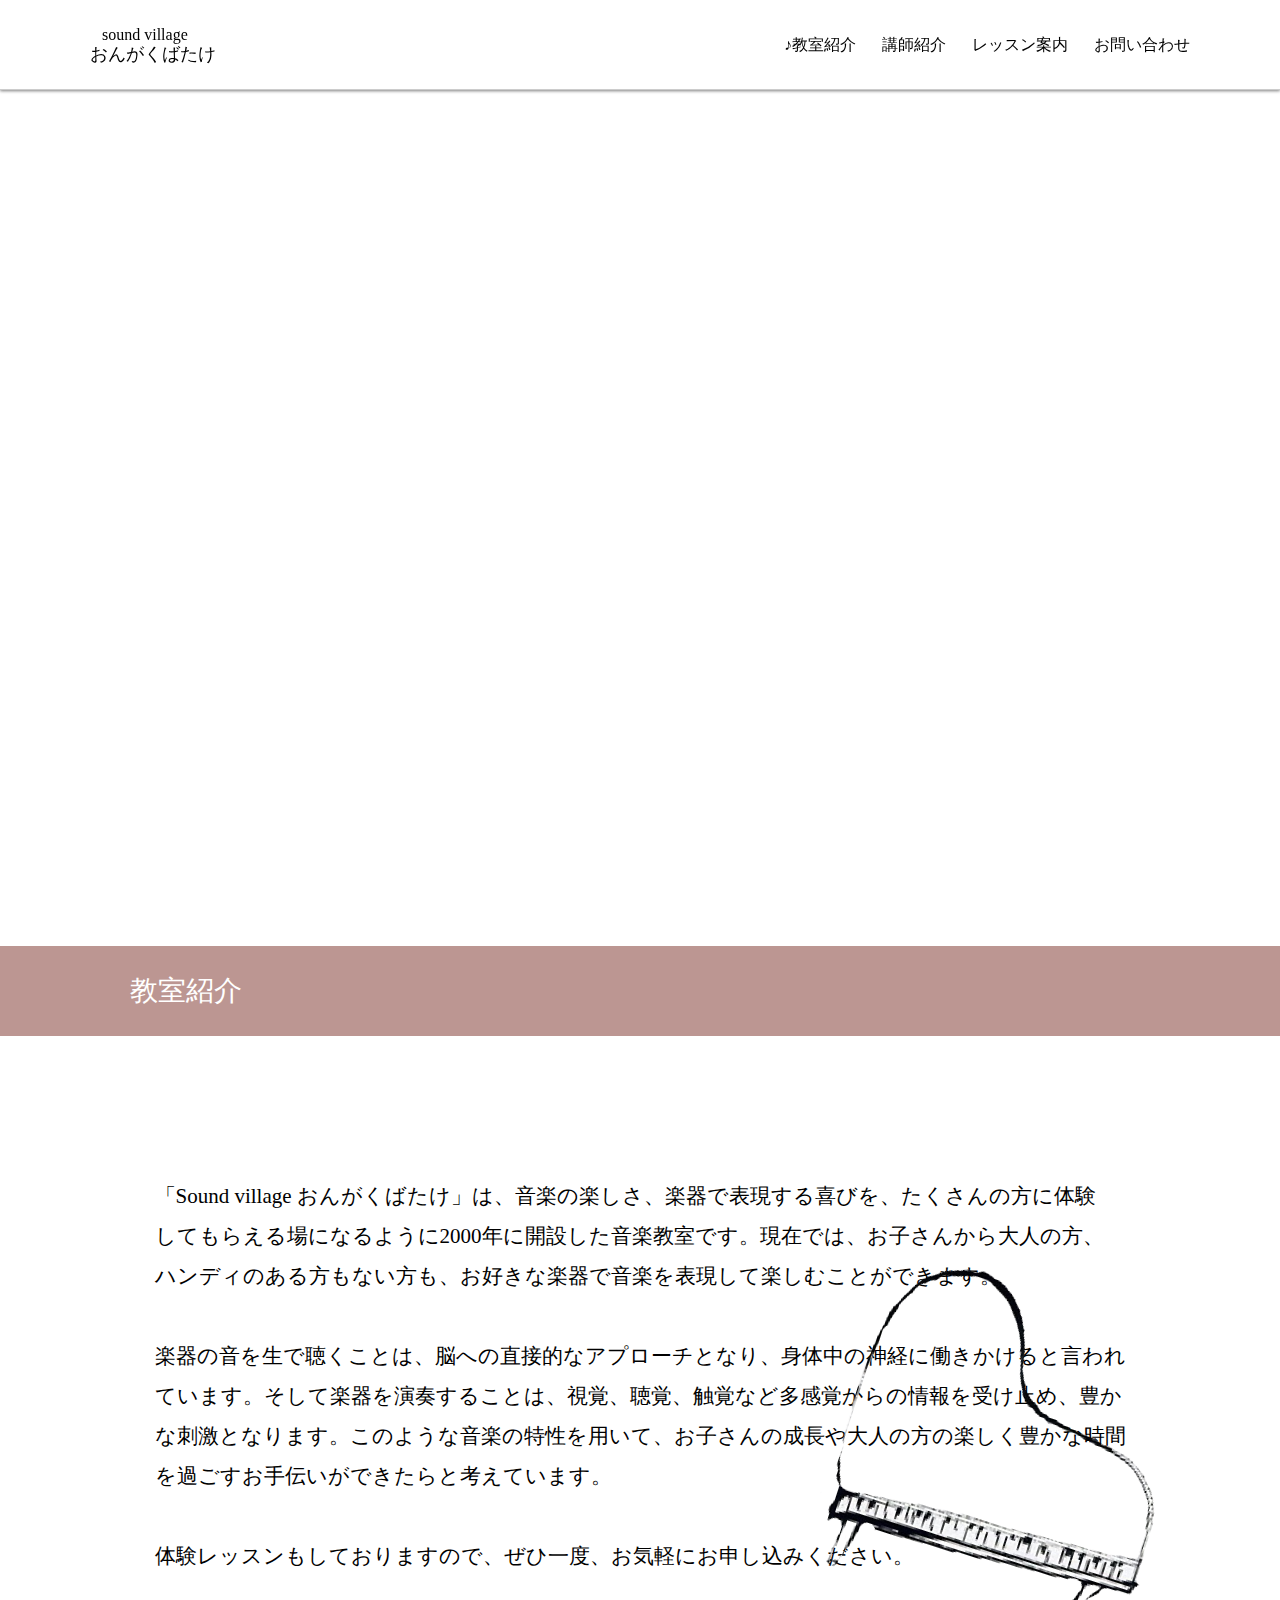
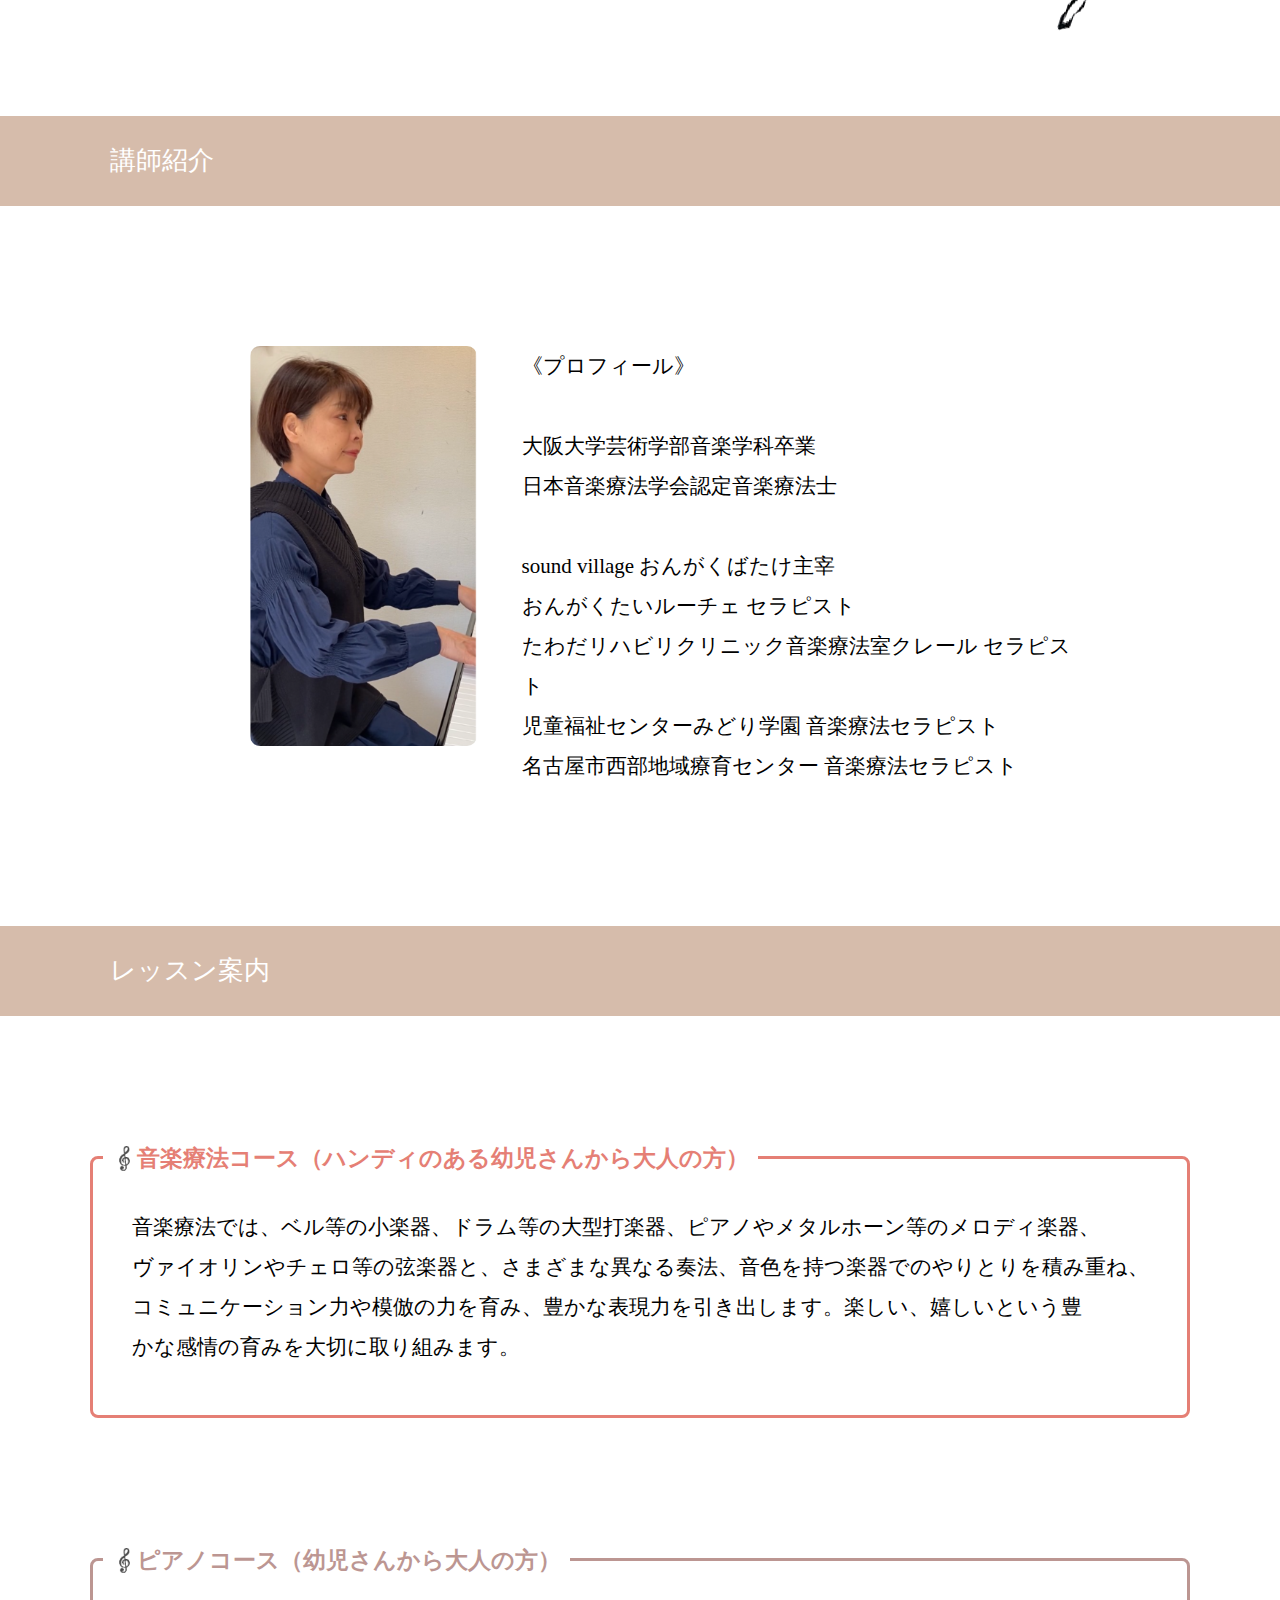
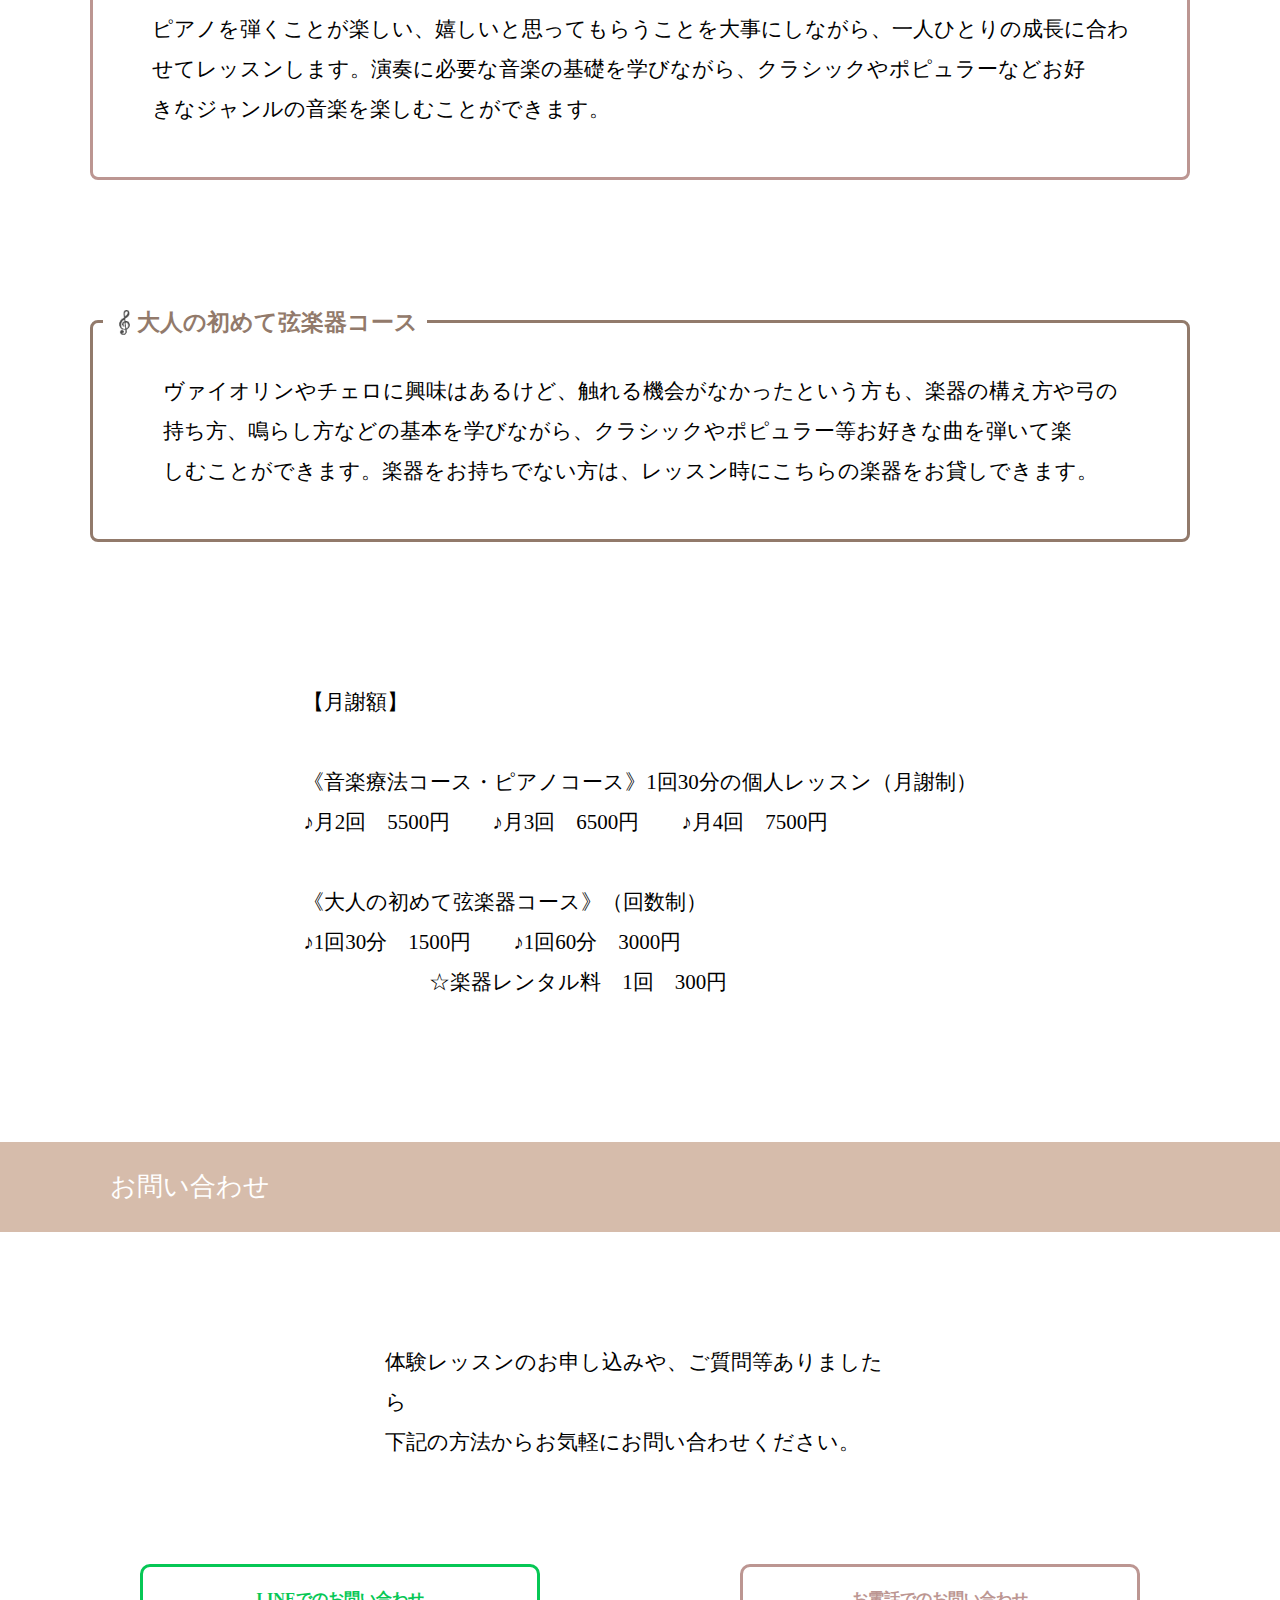
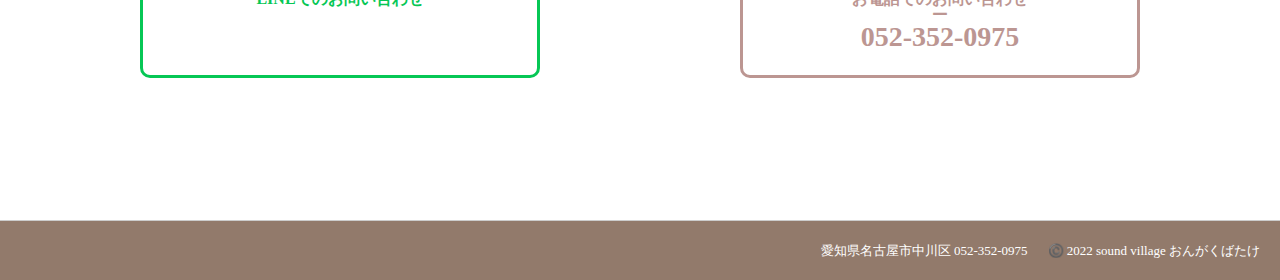
==== index.html @ ca44a26e "教室紹介欄への画像の貼り付けとメニューの色変更" ====
<!DOCTYPE html>
<html lang="ja">

  <head>
    <meta charset="UTF-8">
    <meta http-equiv="X-UA-Compatible" content="IE=edge">
    <meta name="viewport" content="width=device-width, initial-scale=1.0">
    <title>おんがくばたけ</title>
    <link rel="stylesheet" href="css/reset.css">
    <link rel="stylesheet" href="css/style.css">
  </head>

  <body>
    <div class="header">
      <div class="logo">
        <p class="logo1">sound village</p>
        <p>おんがくばたけ</p>
      </div>
      <ul class="header-menu">
        <li><a href="#" class="brown">♪教室紹介</a></li>
        <li><a href="#instructor-intro-id" class="beige">講師紹介</a></li>
        <li><a href="#lesson-guide-id" class="beige">レッスン案内</a></li>
        <li><a href="#inquiry-id" class="beige">お問い合わせ</a></li>
      </ul>
    </div>

    <div class="contents">
      <div class="class-images">
        <div class="container">
          <img src="img/class.JPG", class="image">
          <img src="img/violin.JPG", class="image">
          <img src="img/cello.JPG", class="image">
          <img src="img/drum.JPG", class="image">
        </div>
      </div>

      <div class="class-intro">教室紹介</div>

      <div class="text-area text-area1" >
        <img src="img/piano.PNG" class="piano">
        <p class="text">
          「Sound village おんがくばたけ」は、音楽の楽しさ、楽器で表現する喜びを、たくさんの方に体験<br>
          してもらえる場になるように2000年に開設した音楽教室です。現在では、お子さんから大人の方、<br>
          ハンディのある方もない方も、お好きな楽器で音楽を表現して楽しむことができます。<br><br>
          楽器の音を生で聴くことは、脳への直接的なアプローチとなり、身体中の神経に働きかけると言われ<br>
          ています。そして楽器を演奏することは、視覚、聴覚、触覚など多感覚からの情報を受け止め、豊か<br>
          な刺激となります。このような音楽の特性を用いて、お子さんの成長や大人の方の楽しく豊かな時間<br>
          を過ごすお手伝いができたらと考えています。<br><br>
          体験レッスンもしておりますので、ぜひ一度、お気軽にお申し込みください。
        </p>
      </div>

      <div id="instructor-intro-id"></div>
      <div class="instructor-intro">講師紹介</div>

      <div class="instructor-area">
        <div class="instructor-left">
          <img src="img/instructor.png", class="instructor-img">
        </div>
        <div class="instructor-right">
          <p class="text">
            《プロフィール》<br><br>
            大阪大学芸術学部音楽学科卒業<br>
            日本音楽療法学会認定音楽療法士<br><br>
            sound village おんがくばたけ主宰<br>
            おんがくたいルーチェ セラピスト<br>
            たわだリハビリクリニック音楽療法室クレール セラピスト<br>
            児童福祉センターみどり学園 音楽療法セラピスト<br>
            名古屋市西部地域療育センター 音楽療法セラピスト
          </p>
        </div>
      </div>

      <div id="lesson-guide-id"></div>
      <div class="lesson-guide">レッスン案内</div>

      <div class="text-area course">
        <div class="box1">
          <span class="box-title1"><img src="img/music.png", class="music-icon">音楽療法コース（ハンディのある幼児さんから大人の方）</span>
          <p class="text">音楽療法では、ベル等の小楽器、ドラム等の大型打楽器、ピアノやメタルホーン等のメロディ楽器、<br>
            ヴァイオリンやチェロ等の弦楽器と、さまざまな異なる奏法、音色を持つ楽器でのやりとりを積み重ね、<br>
            コミュニケーション力や模倣の力を育み、豊かな表現力を引き出します。楽しい、嬉しいという豊<br>
            かな感情の育みを大切に取り組みます。</p>
        </div>
        <div class="box2">
          <span class="box-title2"><img src="img/music.png", class="music-icon">ピアノコース（幼児さんから大人の方）</span>
          <p class="text">ピアノを弾くことが楽しい、嬉しいと思ってもらうことを大事にしながら、一人ひとりの成長に合わ<br>
            せてレッスンします。演奏に必要な音楽の基礎を学びながら、クラシックやポピュラーなどお好<br>
            きなジャンルの音楽を楽しむことができます。</p>
        </div>
        <div class="box3">
          <span class="box-title3"><img src="img/music.png", class="music-icon">大人の初めて弦楽器コース</span>
          <p class="text">ヴァイオリンやチェロに興味はあるけど、触れる機会がなかったという方も、楽器の構え方や弓の<br>
            持ち方、鳴らし方などの基本を学びながら、クラシックやポピュラー等お好きな曲を弾いて楽<br>
            しむことができます。楽器をお持ちでない方は、レッスン時にこちらの楽器をお貸しできます。</p>
        </div>

        <p class="text">
          【月謝額】<br><br>
          《音楽療法コース・ピアノコース》1回30分の個人レッスン（月謝制）<br>
          ♪月2回　5500円　　♪月3回　6500円　　♪月4回　7500円<br><br>
          《大人の初めて弦楽器コース》（回数制）<br>
          ♪1回30分　1500円　　♪1回60分　3000円<br>
          　　　　　　☆楽器レンタル料　1回　300円
        </p>
      </div>

      <div id="inquiry-id"></div>
      <div class="inquiry">お問い合わせ</div>

      <div class="inquiry-area">
        <div class="inquiry-text">
          <p class="text inquiry-guide">
            体験レッスンのお申し込みや、ご質問等ありましたら<br>
            下記の方法からお気軽にお問い合わせください。
          </p>
        </div>
        <div class="method">
          <div class="line">
            <p class="">LINEでのお問い合わせ</p>
          </div>
          <div class="phone">
            <p>お電話でのお問い合わせ</p>
            <p>ー</p>
            <p class="number">052-352-0975</p>
          </div>
        </div>
      </div>

    </div>

    <div class="footer top-footer">
      <p class="footer-address">愛知県名古屋市中川区 052-352-0975</p>
      <p>©️ 2022 sound village おんがくばたけ</p>
    </div>
  </body>

</html>
---- css/style.css ----
@charset "utf-8";

* {
  box-sizing: border-box;
  font-family: serif;
}
* a {
  text-decoration: none;
}
* li {
  list-style: none;
}

/*ヘッダーのCSS*/
.logo {
  font-size: 18px;
}
.logo1 {
  font-size: 16px;
  padding-left: 12px;
  padding-bottom: 2px;
}
.text-area1 {
  position:relative;
}
.piano {
  position:absolute;
  right: 98px;
  bottom: 0px;
  transform: rotate( 18deg );
}
.header {
  display: flex;
  align-items: center;
  justify-content: space-between;
  height: 90px;
  width: 100vw;
  border-bottom: 1px solid #CCCCCC;
  background-color: white;
  position: fixed;
  top: 0;
  left: 0;
  z-index: 1;
  padding: 0 90px;
  box-shadow: 0 1px 3px 0 rgba(0, 0, 0, .5);
}
.brown {
  color: #90655f;
  color: black;
}
.beige {
  color:rgb(169, 142, 125);
  color: black;
}
.header-menu {
  display: flex;
  align-items: center;
}
/*.header-menu a{
  color: black;
}*/
.header-menu li{
  margin-left: 26px;
}

/*フッターのCSS*/
.footer {
  height: 60px;
  width: 100vw;
  border-top: 1px solid #CCCCCC;
  display: flex;
  justify-content: end;
  align-items: center;
  font-size: 13px;
  padding-right: 20px;
  background-color: #927a6b;
  color: white;
}
.footer-address {
  margin-right: 20px;
  font-size: 13px;
}

/*トップページのコンテンツのCSS*/
.container {
	position: relative;
	max-width: 100%;
	height: 400px;
}

.image {
	position: absolute;
	width: 100%;
	opacity: 0;
	animation: change-img-anim 40s infinite;
  height: calc(100vh - 30px);
  object-fit: cover;
  vertical-align: bottom;
}

.image:nth-of-type(1) {
	animation-delay: 0s;
}
.image:nth-of-type(2) {
	animation-delay: 10s;
}
.image:nth-of-type(3) {
	animation-delay: 20s;
}
.image:nth-of-type(4) {
	animation-delay: 30s;
}

@keyframes change-img-anim {
  0%{ opacity: 0;}
  20%{ opacity: 1;}
  30%{ opacity: 1;}
  35%{ opacity: 0;}
  100%{ opacity: 0;}
}
.contents {
  width: 100vw;
}

.class-images {
  padding-top: 30px;
}

.class-intro {
  margin-top: 516px;
  height: 90px;
  width: 100%;
  padding: 31px 130px;
  font-size: 28px;
  background-color: #BC9692;
  color: white;
}
.text-area {
  padding: 140px 0 50px;
  text-align: center;
  display: block;
}
.box1 {
  position: relative;
  margin: 2em 0;
  padding: 3em 1em;
  border: solid 3px #E57F75;
  border-radius: 8px;
  width: 1100px;
  margin: 0 auto 140px;
}
.box1 .box-title1 {
  position: absolute;
  display: inline-block;
  top: -13px;
  left: 10px;
  padding: 0 9px;
  line-height: 1;
  background: #FFF;
  color: #E57F75;
  font-weight: bold;
}
.box-title1 {
  font-size: 23px;
}
.box1 p {
  margin: 0; 
  padding: 0;
}
.box2 {
  position: relative;
  margin: 2em 0;
  padding: 3em 1em;
  border: solid 3px #BC9692;
  border-radius: 8px;
  width: 1100px;
  margin: 0 auto 140px;
}
.box2 .box-title2 {
  position: absolute;
  display: inline-block;
  top: -13px;
  left: 10px;
  padding: 0 9px;
  line-height: 1;
  background: #FFF;
  color: #BC9692;
  font-weight: bold;
}
.box-title2 {
  font-size: 23px;
}
.box2 p {
  margin: 0; 
  padding: 0;
}
.box3 {
  position: relative;
  margin: 2em 0;
  padding: 3em 1em;
  border: solid 3px #927a6b;
  border-radius: 8px;
  width: 1100px;
  margin: 0 auto 140px;
}
.box3 .box-title3 {
  position: absolute;
  display: inline-block;
  top: -13px;
  left: 10px;
  padding: 0 9px;
  line-height: 1;
  background: #FFF;
  color: #927a6b;
  font-weight: bold;
}
.box-title3 {
  font-size: 23px;
}
.box3 p {
  margin: 0; 
  padding: 0;
}
.text {
  font-size: 21px;
  text-align: left;
  display: inline-block;
  line-height: 40px;
}
#lesson-guide-id {
  height: 90px;
}
.lesson-guide {
  height: 90px;
  width: 100%;
  padding: 32px 110px;
  font-size: 26px;
  background-color: #d6bcab;
  color: white;
}
.course1 {
  border-bottom: double 4px #E57F75;
  padding-bottom: 8px;
  font-size: 23px;
}
.course2 {
  border-bottom: double 4px #BC9692;
  padding-bottom: 8px;
  font-size: 23px;
}
.course3 {
  border-bottom: double 4px #B8B1AB;
  padding-bottom: 8px;
  font-size: 23px;
}
#instructor-intro-id {
  height: 90px;
}
.instructor-intro {
  height: 90px;
  width: 100%;
  padding: 32px 110px 0;
  font-size: 26px;
  background-color: #d6bcab;
  color: white;
}
.course {
  padding-bottom: 50px;
}
.music-icon {
  height: 30px;
  vertical-align: middle;
  padding-bottom: 5px;
}
.instructor-area {
  display: flex;
  padding: 140px 0 50px;
  width:880px;
  margin: 0 auto;
}
.instructor-img {
  height: 400px;
  margin-right: 45px;
  margin-left: 50px;
  border-radius: 10px;
}
#inquiry-id {
  height: 90px;
}
.inquiry {
  height: 90px;
  width: 100%;
  padding: 32px 110px;
  font-size: 26px;
  background-color: #d6bcab;
  color: white;
}
.inquiry-text {
  width: 510px;
  margin: 0 auto;
}
.inquiry-area {
  padding: 110px;
}
.inquiry-guide {
  margin-bottom: 70px;
}
.method {
  display: flex;
  width: 1000px;
  margin: 0 auto;
}
.line {
  padding: 1.5em 1em;
  margin: 2em 0;
  font-weight: bold;
  color: #06c755;/*文字色*/
  background: #FFF;
  border: solid 3px #06c755;/*線*/
  border-radius: 10px;/*角の丸み*/
  width: 400px;
  margin-right: 200px;
}
.line p {
  margin: 0; 
  padding: 0;
  text-align: center;
}
.phone {
  padding: 1.5em 1em;
  margin: 2em 0;
  font-weight: bold;
  color: #BC9692;/*文字色*/
  background: #FFF;
  border: solid 3px #BC9692;/*線*/
  border-radius: 10px;/*角の丸み*/
  width: 400px;
}
.phone p {
  margin: 0; 
  padding: 0;
  text-align: center;
}
.number {
  font-size: 28px;
}
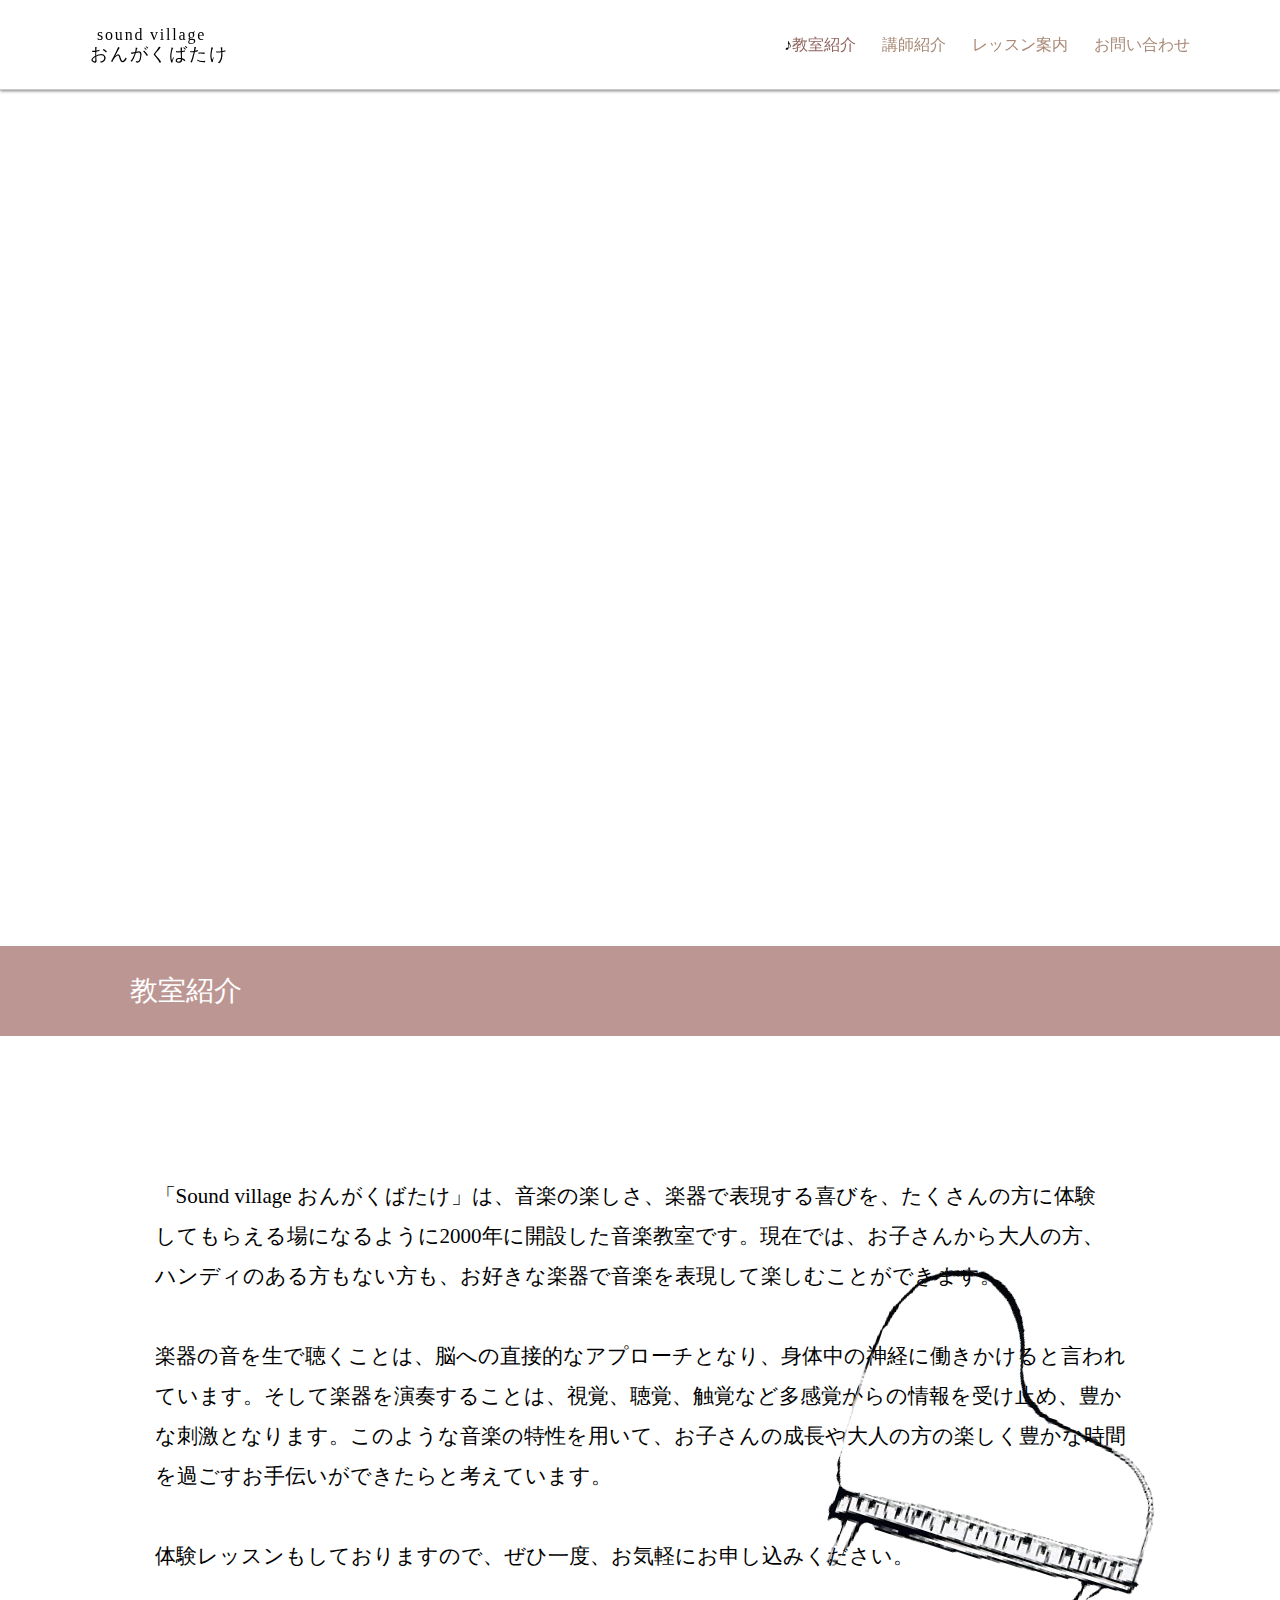
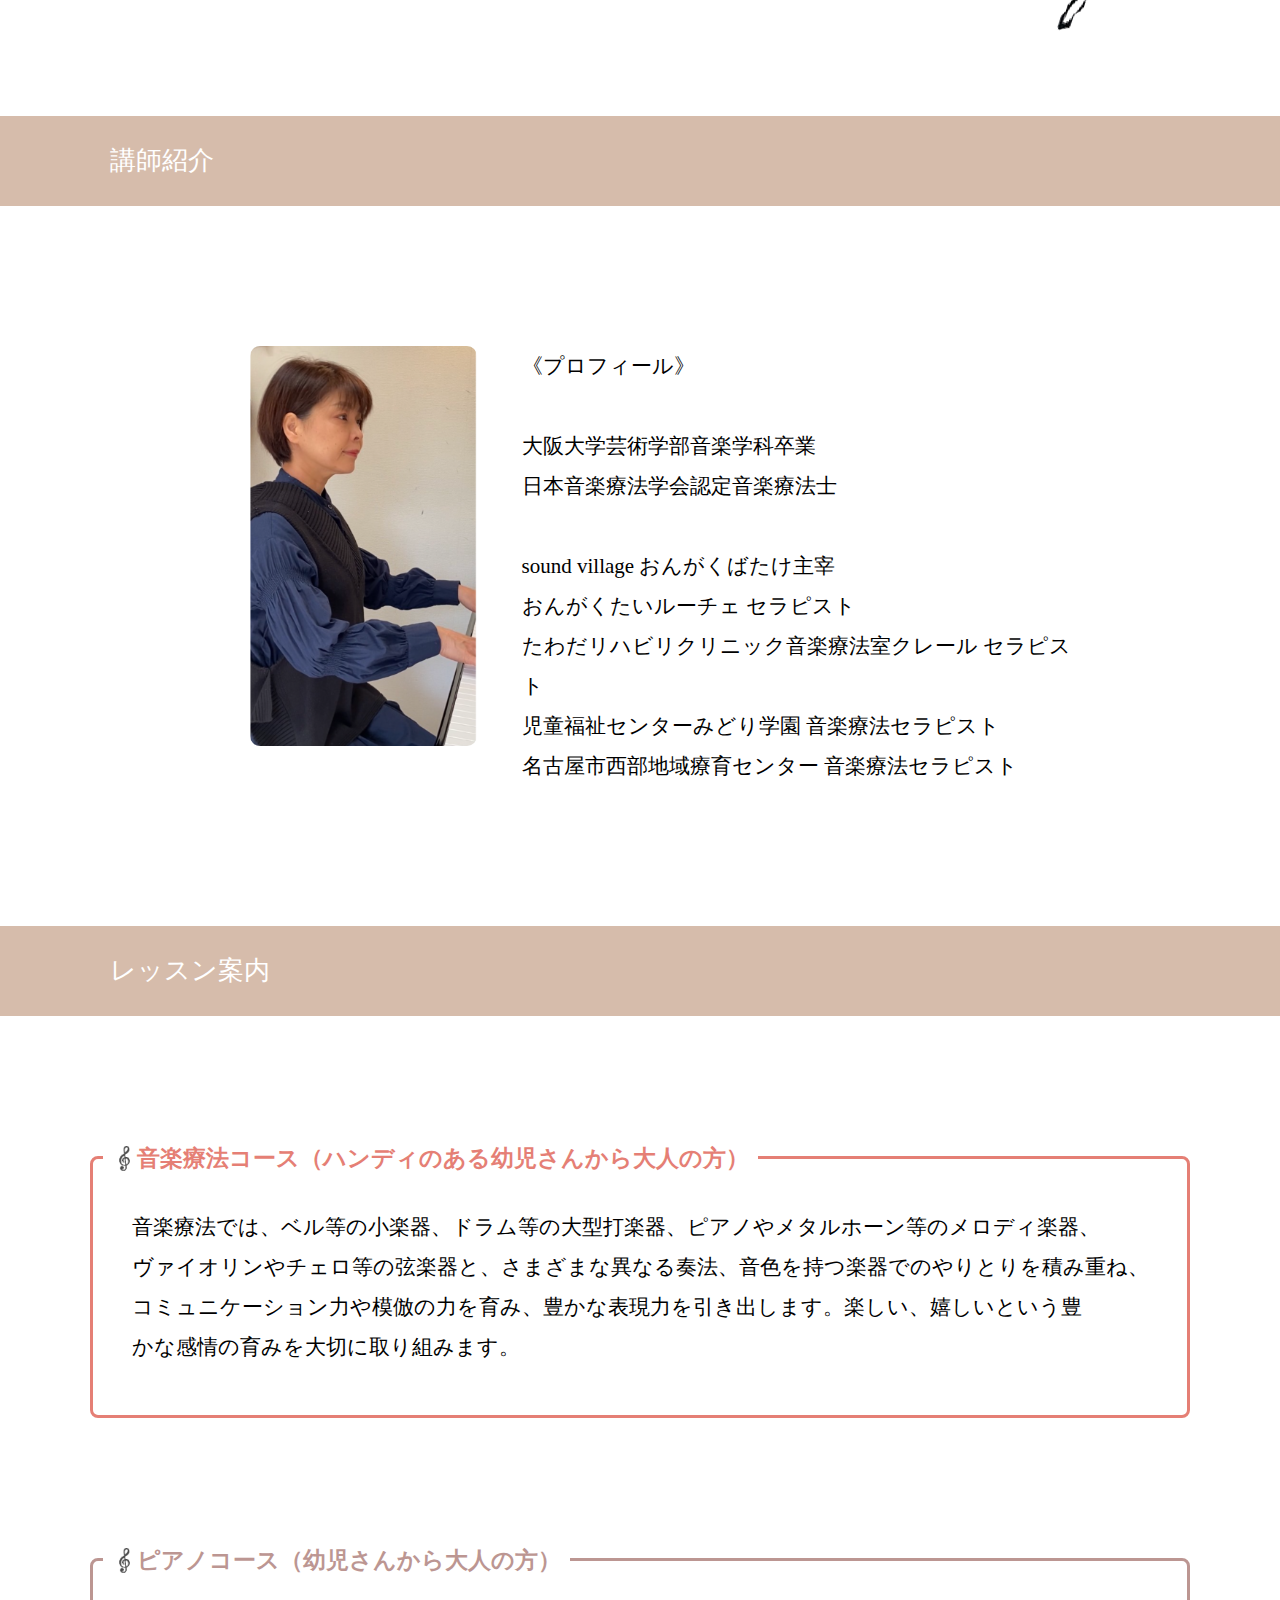
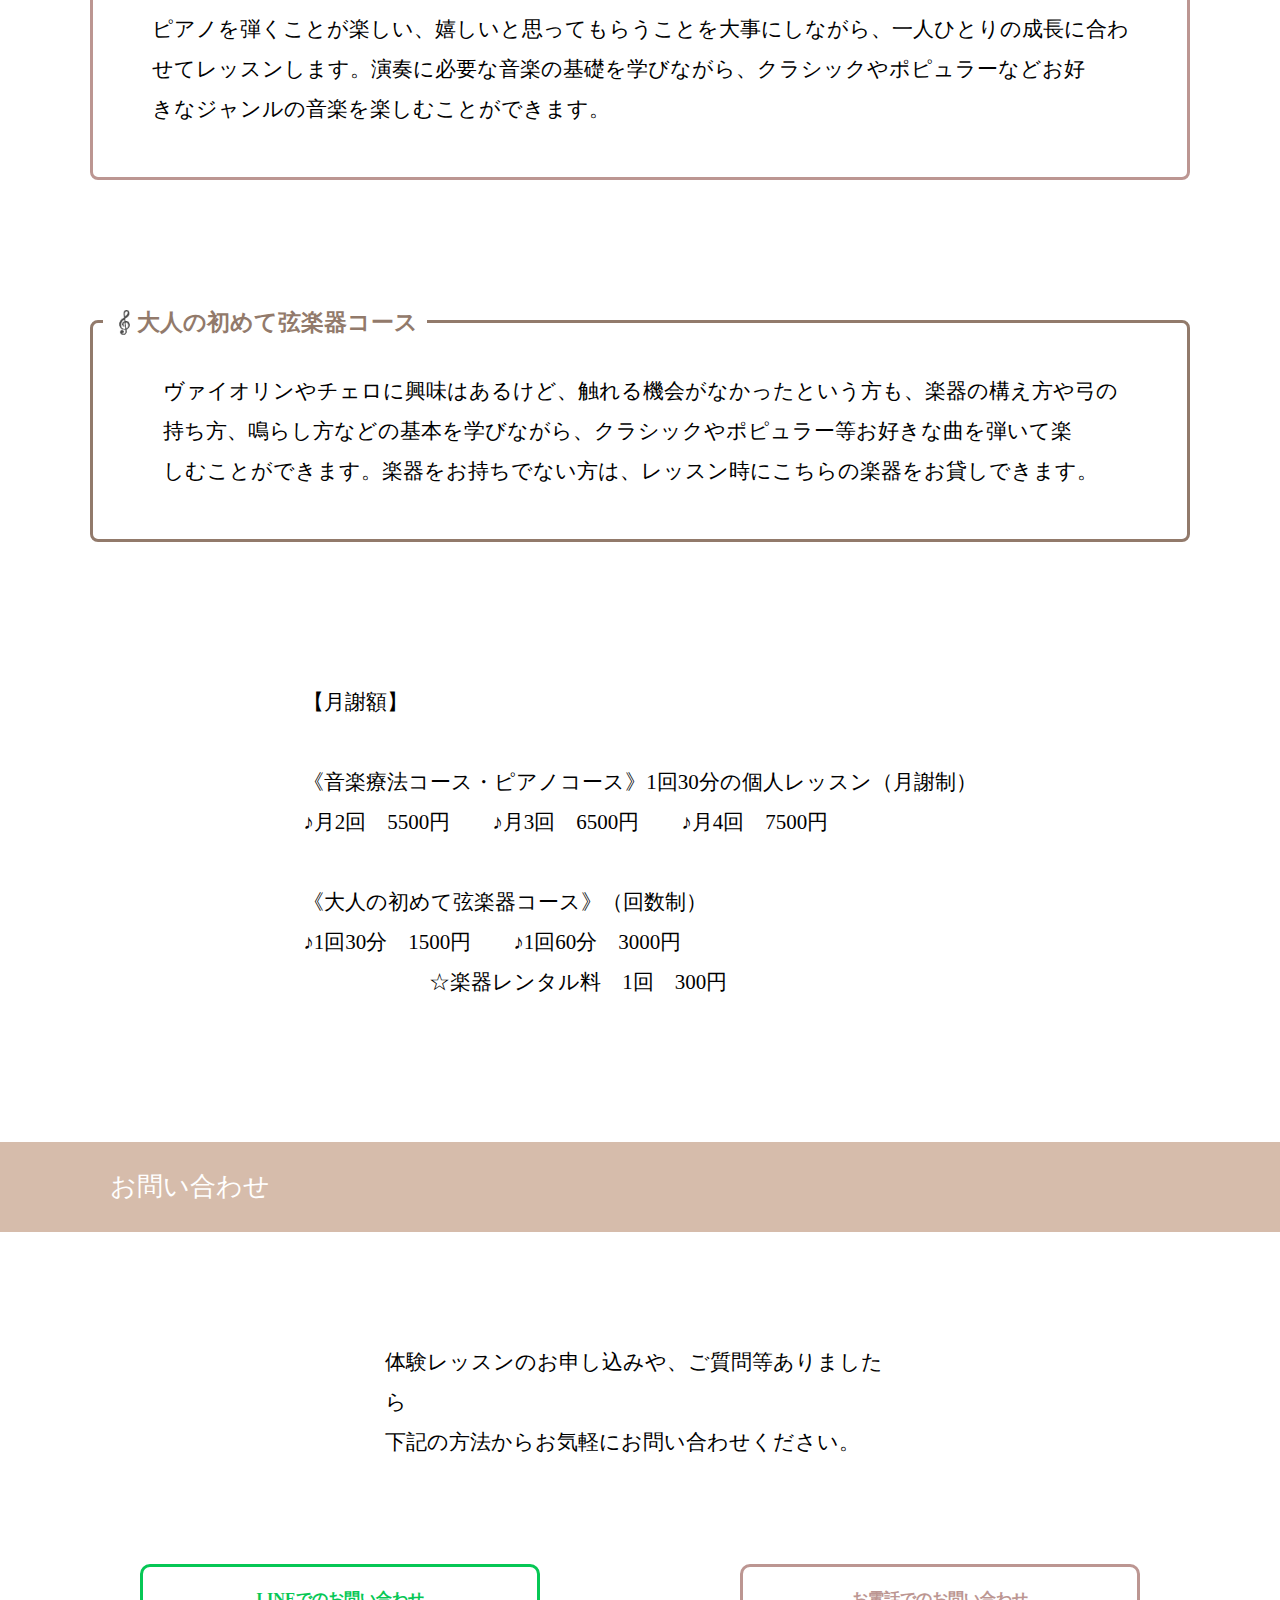
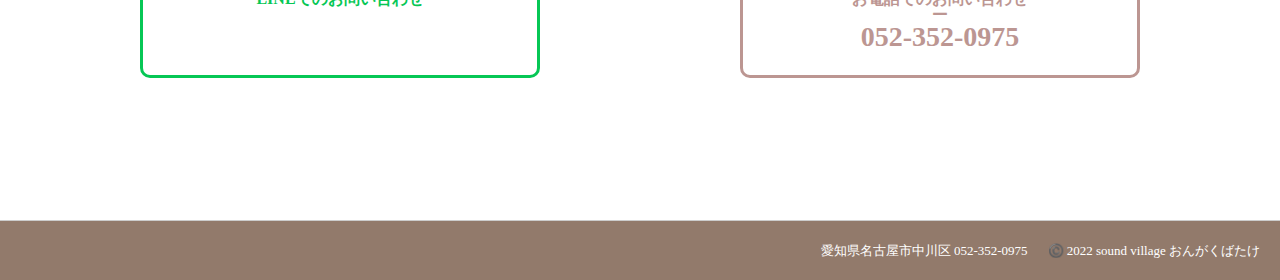
==== commit 908cf24a: "ホバーで浮かび上がるアイコンの追加" ====
--- a/index.html
+++ b/index.html
@@ -13,11 +13,13 @@
   <body>
     <div class="header">
       <div class="logo">
-        <p class="logo1">sound village</p>
-        <p>おんがくばたけ</p>
+        <a class="heart-button">
+          <p class="logo1">sound village</p>
+          <p>おんがくばたけ</p>
+        </a>
       </div>
       <ul class="header-menu">
-        <li><a href="#" class="brown">♪教室紹介</a></li>
+        <li>♪<a href="#" class="brown">教室紹介</a></li>
         <li><a href="#instructor-intro-id" class="beige">講師紹介</a></li>
         <li><a href="#lesson-guide-id" class="beige">レッスン案内</a></li>
         <li><a href="#inquiry-id" class="beige">お問い合わせ</a></li>
--- a/css/style.css
+++ b/css/style.css
@@ -17,7 +17,7 @@
 }
 .logo1 {
   font-size: 16px;
-  padding-left: 12px;
+  padding-left: 7px;
   padding-bottom: 2px;
 }
 .text-area1 {
@@ -44,13 +44,94 @@
   padding: 0 90px;
   box-shadow: 0 1px 3px 0 rgba(0, 0, 0, .5);
 }
+/* ボタン本体のスタイル */
+.heart-button {
+  /* ボタン要素の大きさや色 */
+  position: relative;
+  display: inline-block;
+
+  /* ボタンの文字の設定 */
+  letter-spacing: 0.1em;
+
+  /* その他必要なスタイル */
+  transition: all 0.3s ease;
+  cursor: pointer;
+  text-decoration: none;
+}
+
+/* ハートの共通スタイル */
+.heart-button::before,
+.heart-button::after {
+  content: "";
+  background-size: contain;
+  background-repeat: no-repeat;
+  width: 20px;
+  height: 20px;
+  position: absolute;
+  opacity: 0;
+}
+
+/* 左上のハートのスタイル */
+.heart-button::before {
+  background-image: url("../img/melody.svg");
+  top: 0;
+  left: -18px;
+}
+
+/* 右下のハートのスタイル */
+.heart-button::after {
+  background-image: url("../img/melody.svg");
+  bottom: -14px;
+  right: -20px;
+}
+
+/* ========= ホバー時のスタイル ======== */
+/* ボタンホバー時の左上のハートのスタイル */
+.heart-button:hover::before {
+  animation: heart 1.5s infinite ease-out;
+}
+
+/* ボタンホバー時の右下のハートのスタイル */
+.heart-button:hover::after {
+  animation: heart 1.5s 0.2s infinite ease-out;
+}
+
+/* ========= アニメーションの設定 ======== */
+@keyframes heart {
+  0% {
+    transform: translateY(0) scale(1);
+    opacity: 0;
+  }
+  25% {
+    opacity: 1;
+  }
+  75% {
+    opacity: 1;
+  }
+  100% {
+    transform: translateY(-20px) scale(1.4);
+    opacity: 0;
+  }
+}
+
+/* ========= SPのスタイル ======== */
+@media screen and (max-width: 768px) {
+  
+  /* 左上のハートのスタイル */
+  .heart-button::before {
+    animation: heart 1.5s infinite ease-out;
+  }
+
+  /* 右下のハートのスタイル */
+  .heart-button::after {
+    animation: heart 1.5s 0.2s infinite ease-out;
+  }
+}
 .brown {
   color: #90655f;
-  color: black;
 }
 .beige {
-  color:rgb(169, 142, 125);
-  color: black;
+  color:rgb(169, 137, 118);
 }
 .header-menu {
   display: flex;
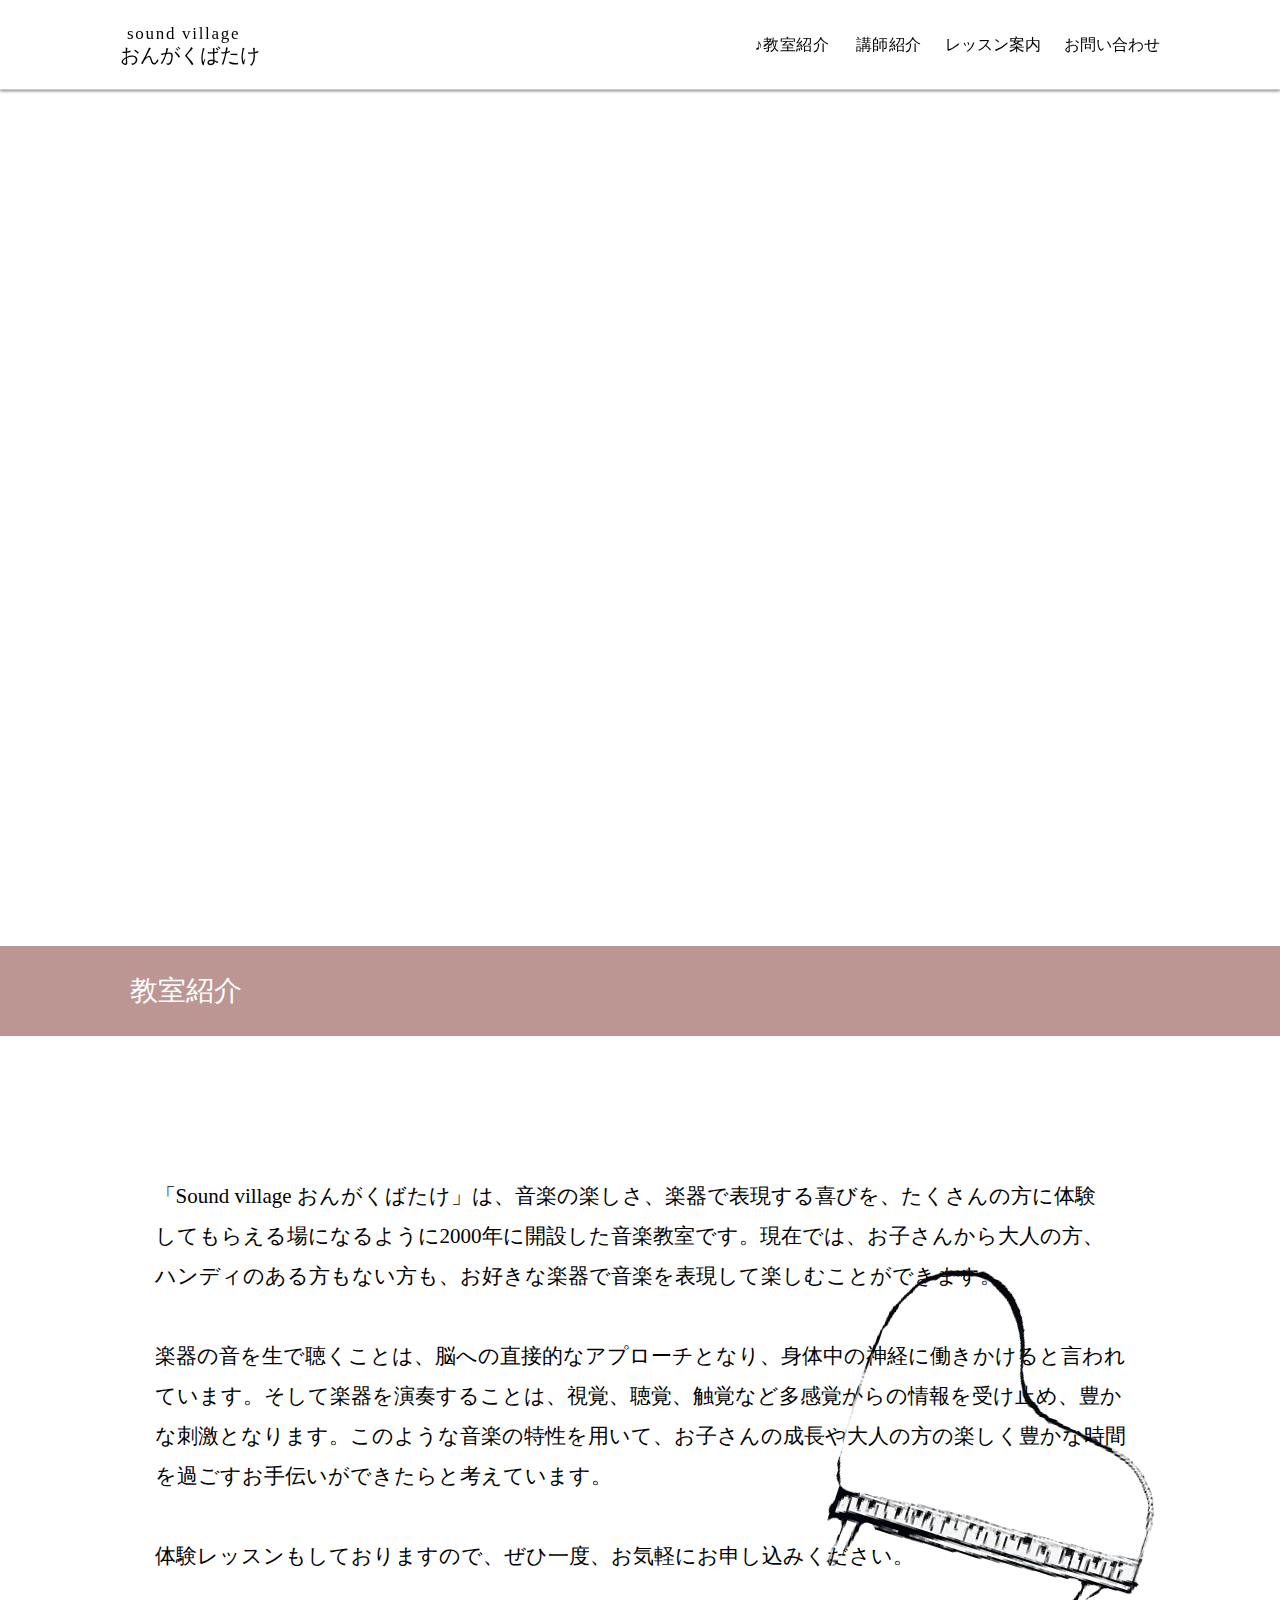
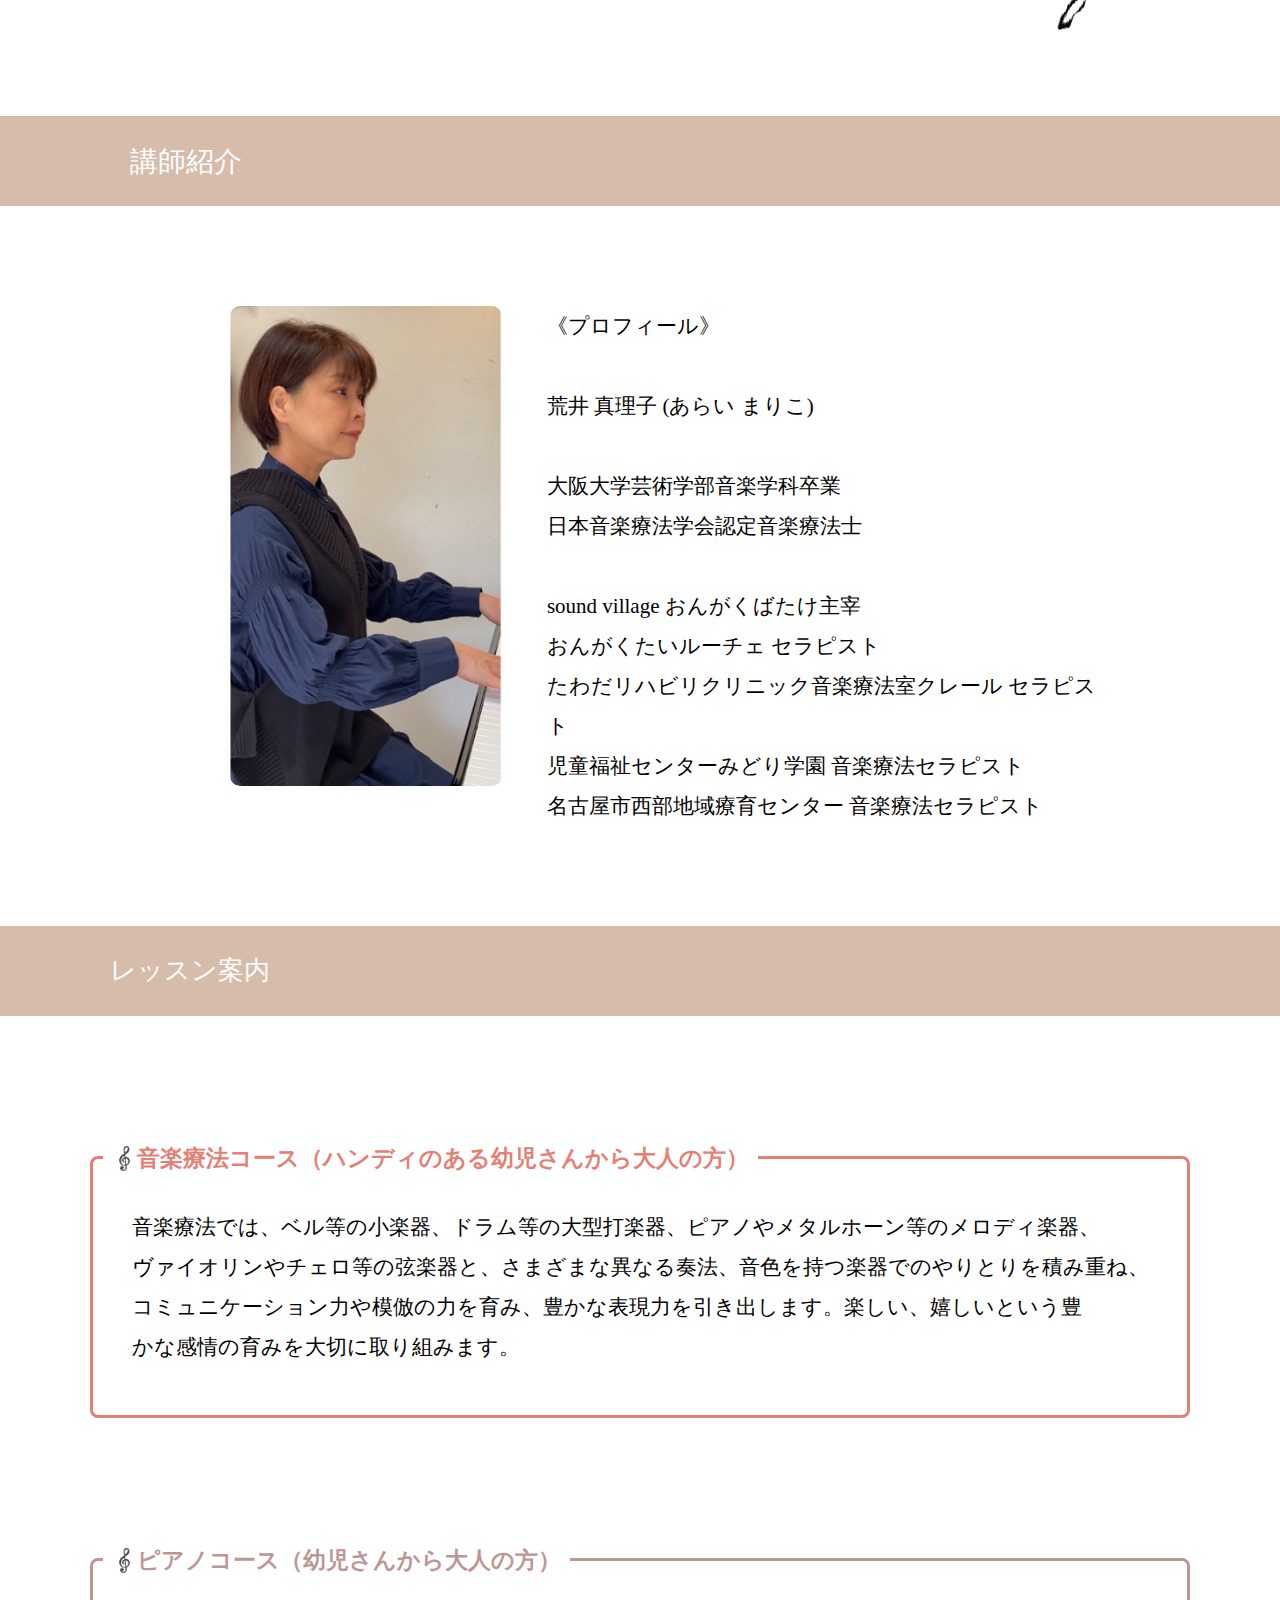
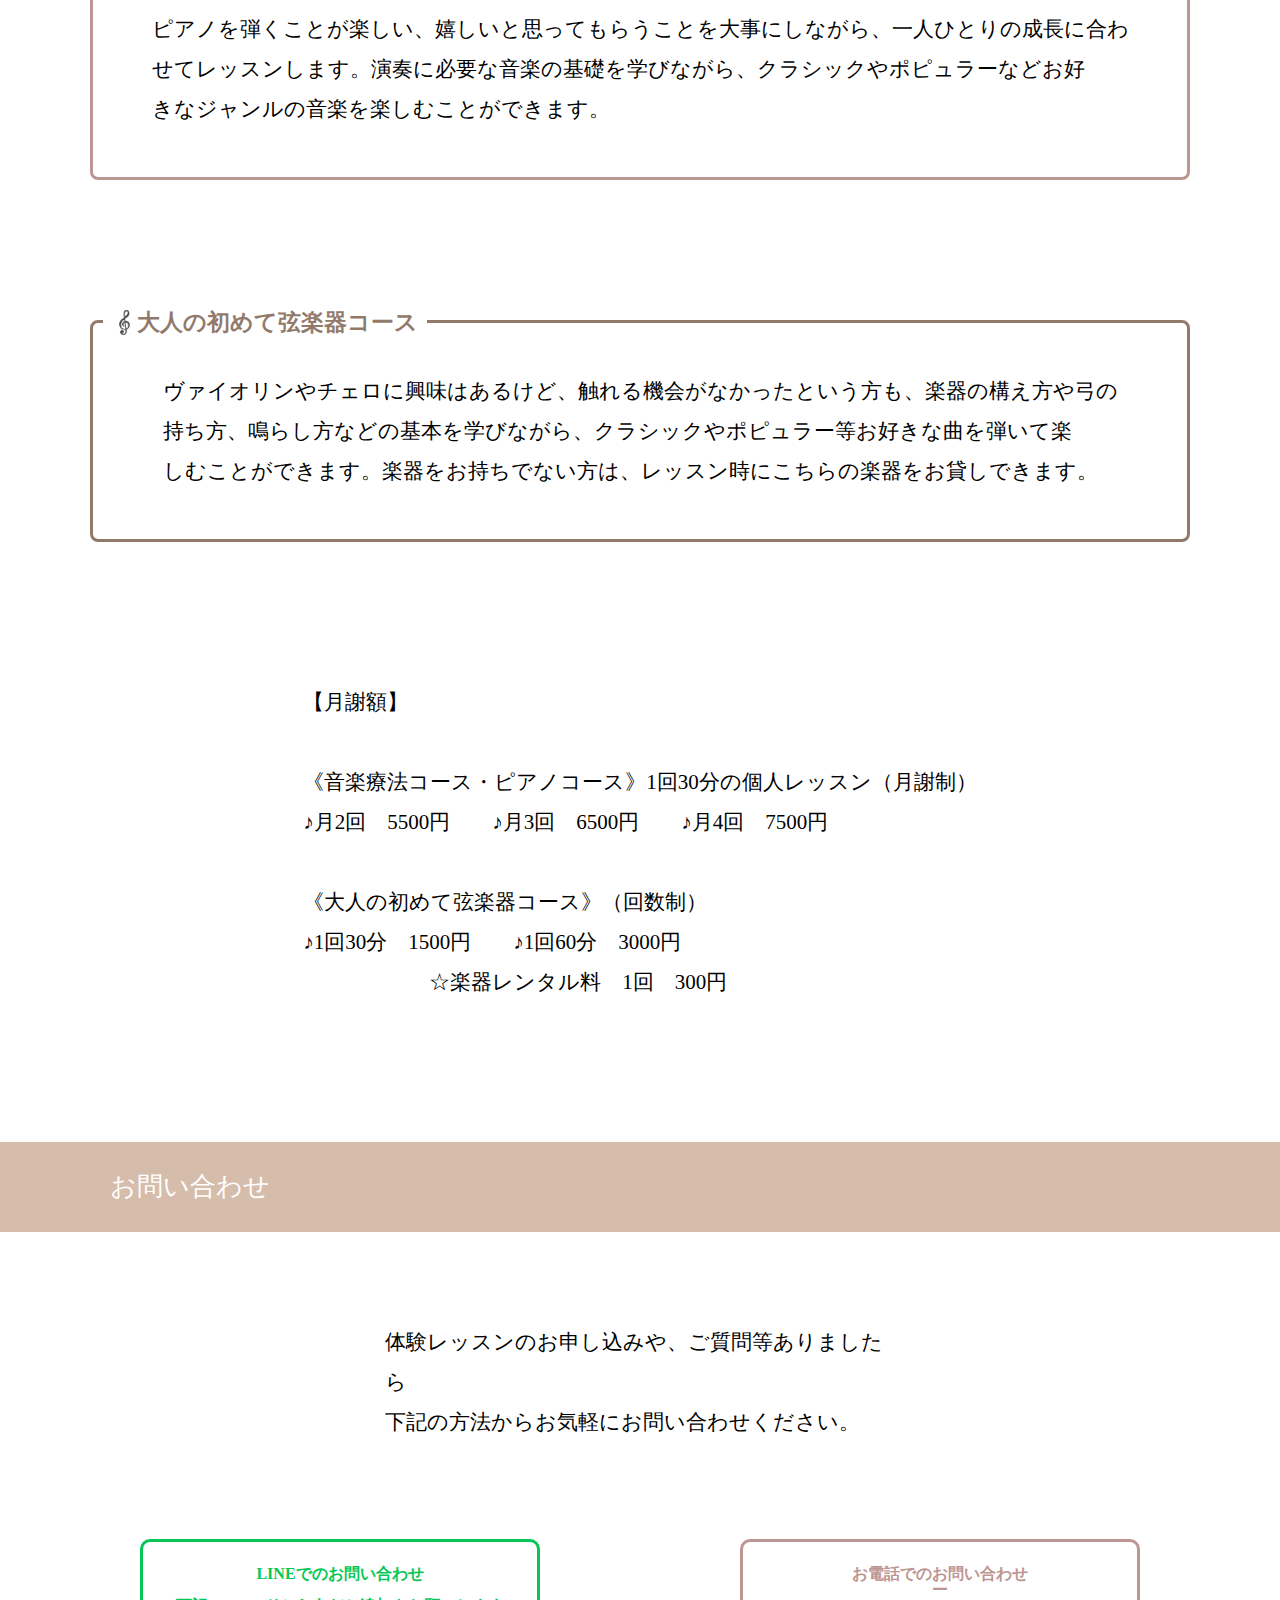
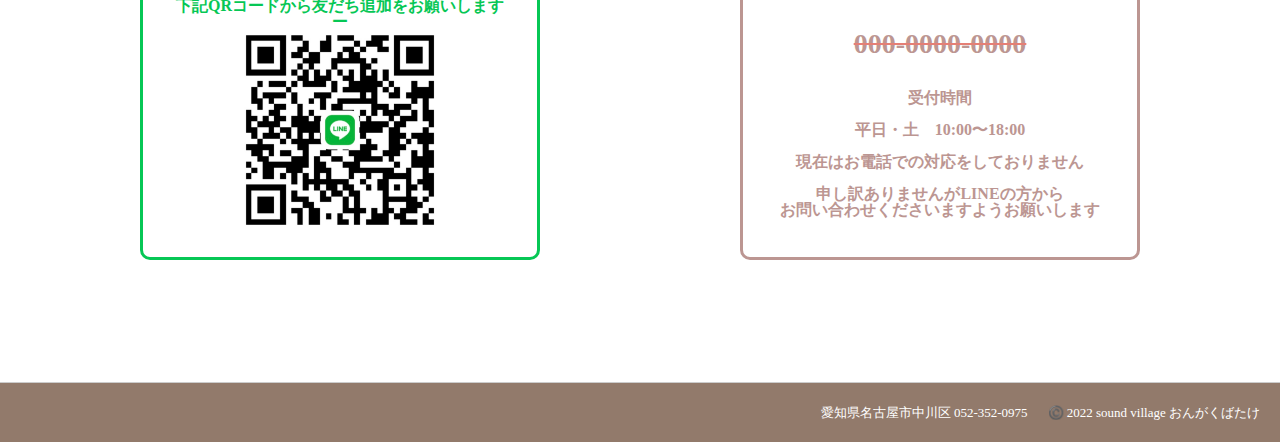
==== commit 798871bf: "フォントサイズ、文字の間隔の修正" ====
--- a/index.html
+++ b/index.html
@@ -19,8 +19,8 @@
         </a>
       </div>
       <ul class="header-menu">
-        <li>♪<a href="#" class="brown">教室紹介</a></li>
-        <li><a href="#instructor-intro-id" class="beige">講師紹介</a></li>
+        <li><a href="#" class="brown"><span class="black">♪</span>教室紹介</a></li>
+        <li><a href="#instructor-intro-id" class="beige1">講師紹介</a></li>
         <li><a href="#lesson-guide-id" class="beige">レッスン案内</a></li>
         <li><a href="#inquiry-id" class="beige">お問い合わせ</a></li>
       </ul>
@@ -62,6 +62,7 @@
         <div class="instructor-right">
           <p class="text">
             《プロフィール》<br><br>
+            荒井 真理子 (あらい まりこ)<br><br>
             大阪大学芸術学部音楽学科卒業<br>
             日本音楽療法学会認定音楽療法士<br><br>
             sound village おんがくばたけ主宰<br>
@@ -119,12 +120,21 @@
         </div>
         <div class="method">
           <div class="line">
-            <p class="">LINEでのお問い合わせ</p>
+            <p>LINEでのお問い合わせ</p>
+            <p>　</p>
+            <p>下記QRコードから友だち追加をお願いします</p>
+            <p>ー</p>
+            <p><img src="img/LINE.jpeg" class="line-qr"></p>
           </div>
           <div class="phone">
             <p>お電話でのお問い合わせ</p>
-            <p>ー</p>
-            <p class="number">052-352-0975</p>
+            <p>ー</p><br><br>
+            <p class="number">000-0000-0000</p><br><br>
+            <p>受付時間</p><br>
+            <p>平日・土　10:00〜18:00</p><br>
+            <p>現在はお電話での対応をしておりません</p><br>
+            <p>申し訳ありませんがLINEの方から</p>
+            <p>お問い合わせくださいますようお願いします</p>
           </div>
         </div>
       </div>
--- a/css/style.css
+++ b/css/style.css
@@ -13,12 +13,13 @@
 
 /*ヘッダーのCSS*/
 .logo {
-  font-size: 18px;
+  font-size: 20px;
 }
 .logo1 {
-  font-size: 16px;
+  font-size: 17px;
   padding-left: 7px;
-  padding-bottom: 2px;
+  padding-bottom: 3px;
+  letter-spacing: 0.1em;
 }
 .text-area1 {
   position:relative;
@@ -41,7 +42,7 @@
   top: 0;
   left: 0;
   z-index: 1;
-  padding: 0 90px;
+  padding: 0 120px;
   box-shadow: 0 1px 3px 0 rgba(0, 0, 0, .5);
 }
 /* ボタン本体のスタイル */
@@ -49,9 +50,6 @@
   /* ボタン要素の大きさや色 */
   position: relative;
   display: inline-block;
-
-  /* ボタンの文字の設定 */
-  letter-spacing: 0.1em;
 
   /* その他必要なスタイル */
   transition: all 0.3s ease;
@@ -73,16 +71,16 @@
 
 /* 左上のハートのスタイル */
 .heart-button::before {
-  background-image: url("../img/melody.svg");
+  background-image: url("../img/music_icon1.svg");
   top: 0;
-  left: -18px;
+  left: -14px;
 }
 
 /* 右下のハートのスタイル */
 .heart-button::after {
-  background-image: url("../img/melody.svg");
+  background-image: url("../img/music_icon2.svg");
   bottom: -14px;
-  right: -20px;
+  right: -22px;
 }
 
 /* ========= ホバー時のスタイル ======== */
@@ -128,20 +126,28 @@
   }
 }
 .brown {
-  color: #90655f;
+  color: #7d534e;
+  letter-spacing: 0.6px;
+  margin-left: 26px;
 }
 .beige {
   color:rgb(169, 137, 118);
+  margin-left: 23px;
+}
+.beige1 {
+  color:rgb(169, 137, 118);
+  letter-spacing: 0.6px;
+  margin-left: 26px;
+}
+.black {
+  color: black;
 }
 .header-menu {
   display: flex;
   align-items: center;
 }
-/*.header-menu a{
+.header-menu a {
   color: black;
-}*/
-.header-menu li{
-  margin-left: 26px;
 }
 
 /*フッターのCSS*/
@@ -340,8 +346,8 @@
 .instructor-intro {
   height: 90px;
   width: 100%;
-  padding: 32px 110px 0;
-  font-size: 26px;
+  padding: 32px 130px;
+  font-size: 28px;
   background-color: #d6bcab;
   color: white;
 }
@@ -355,12 +361,12 @@
 }
 .instructor-area {
   display: flex;
-  padding: 140px 0 50px;
-  width:880px;
+  padding: 100px 0 10px;
+  width:920px;
   margin: 0 auto;
 }
 .instructor-img {
-  height: 400px;
+  height: 480px;
   margin-right: 45px;
   margin-left: 50px;
   border-radius: 10px;
@@ -381,10 +387,10 @@
   margin: 0 auto;
 }
 .inquiry-area {
-  padding: 110px;
+  padding: 90px;
 }
 .inquiry-guide {
-  margin-bottom: 70px;
+  margin-bottom: 65px;
 }
 .method {
   display: flex;
@@ -403,7 +409,7 @@
   margin-right: 200px;
 }
 .line p {
-  margin: 0; 
+  margin: 0;
   padding: 0;
   text-align: center;
 }
@@ -424,4 +430,9 @@
 }
 .number {
   font-size: 28px;
+  text-decoration: line-through #E57F75;
+}
+.line-qr {
+  height: 200px;
+  width: 200px;
 }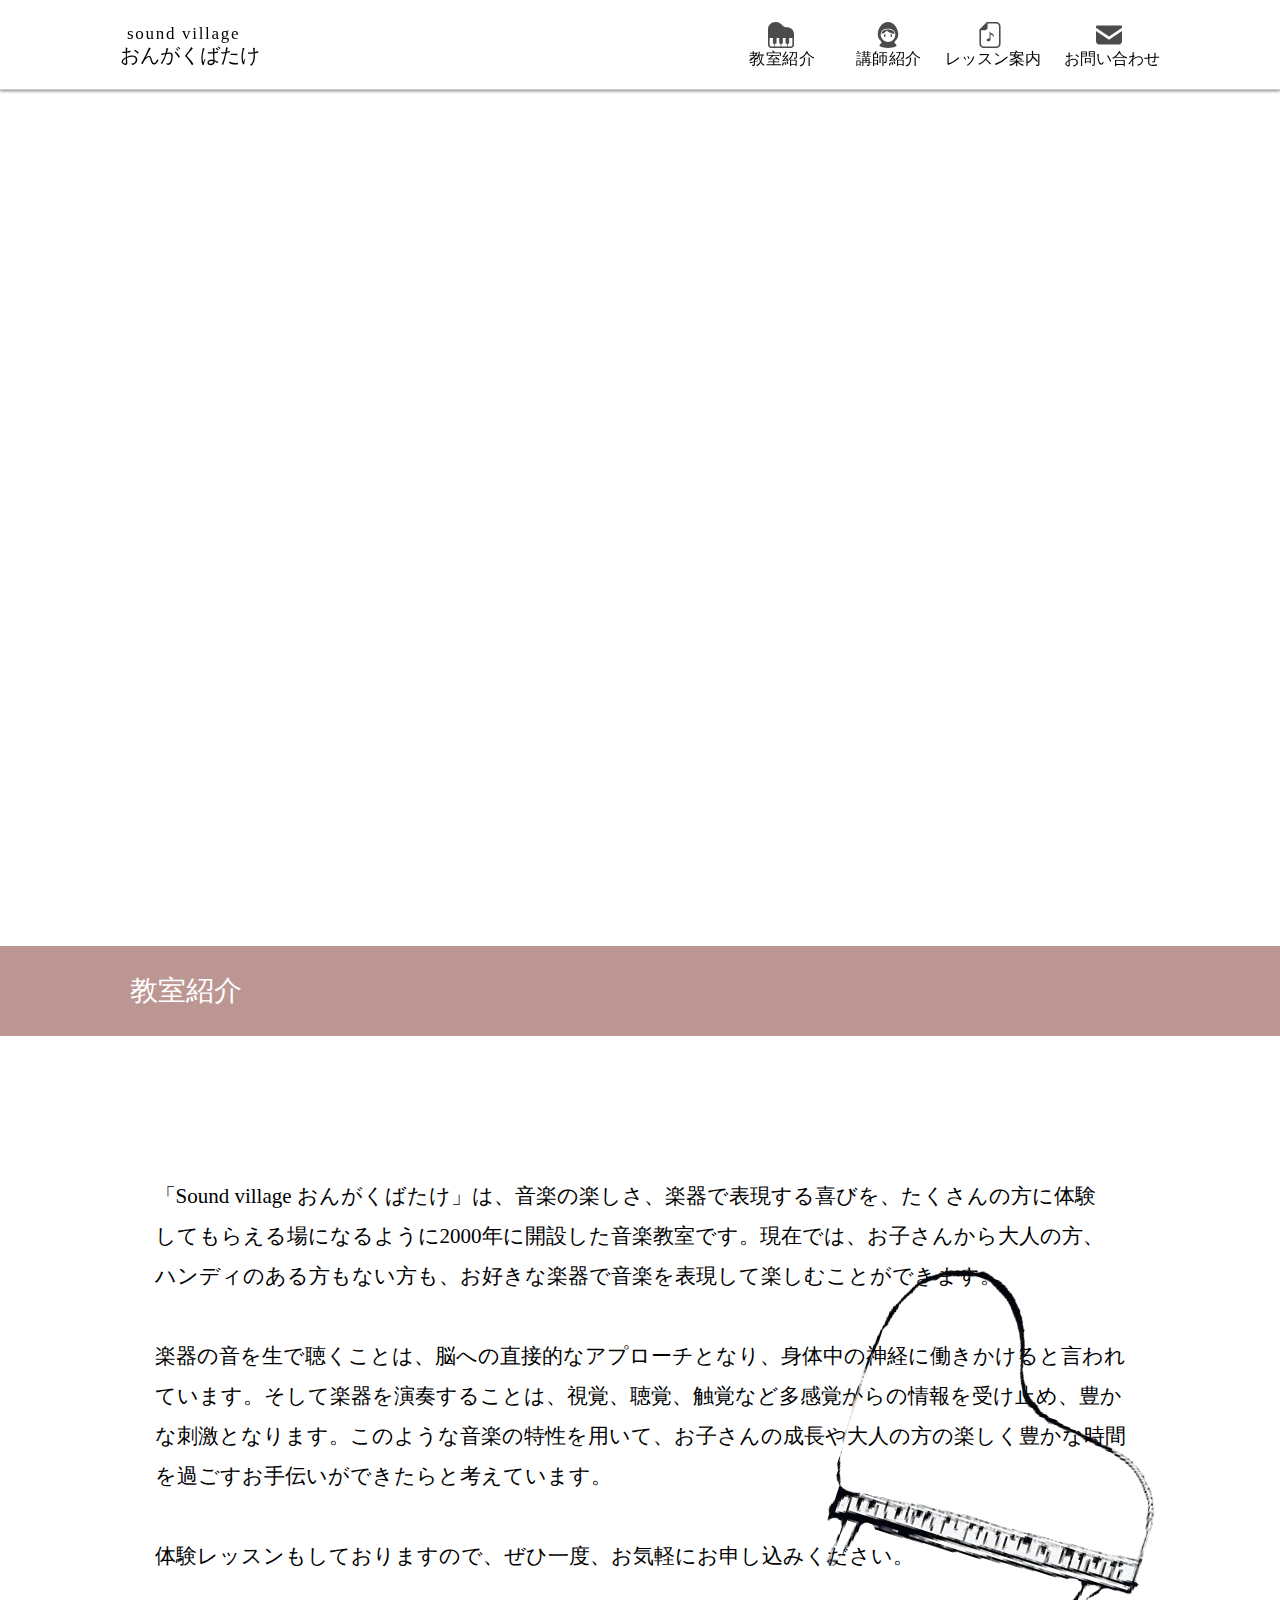
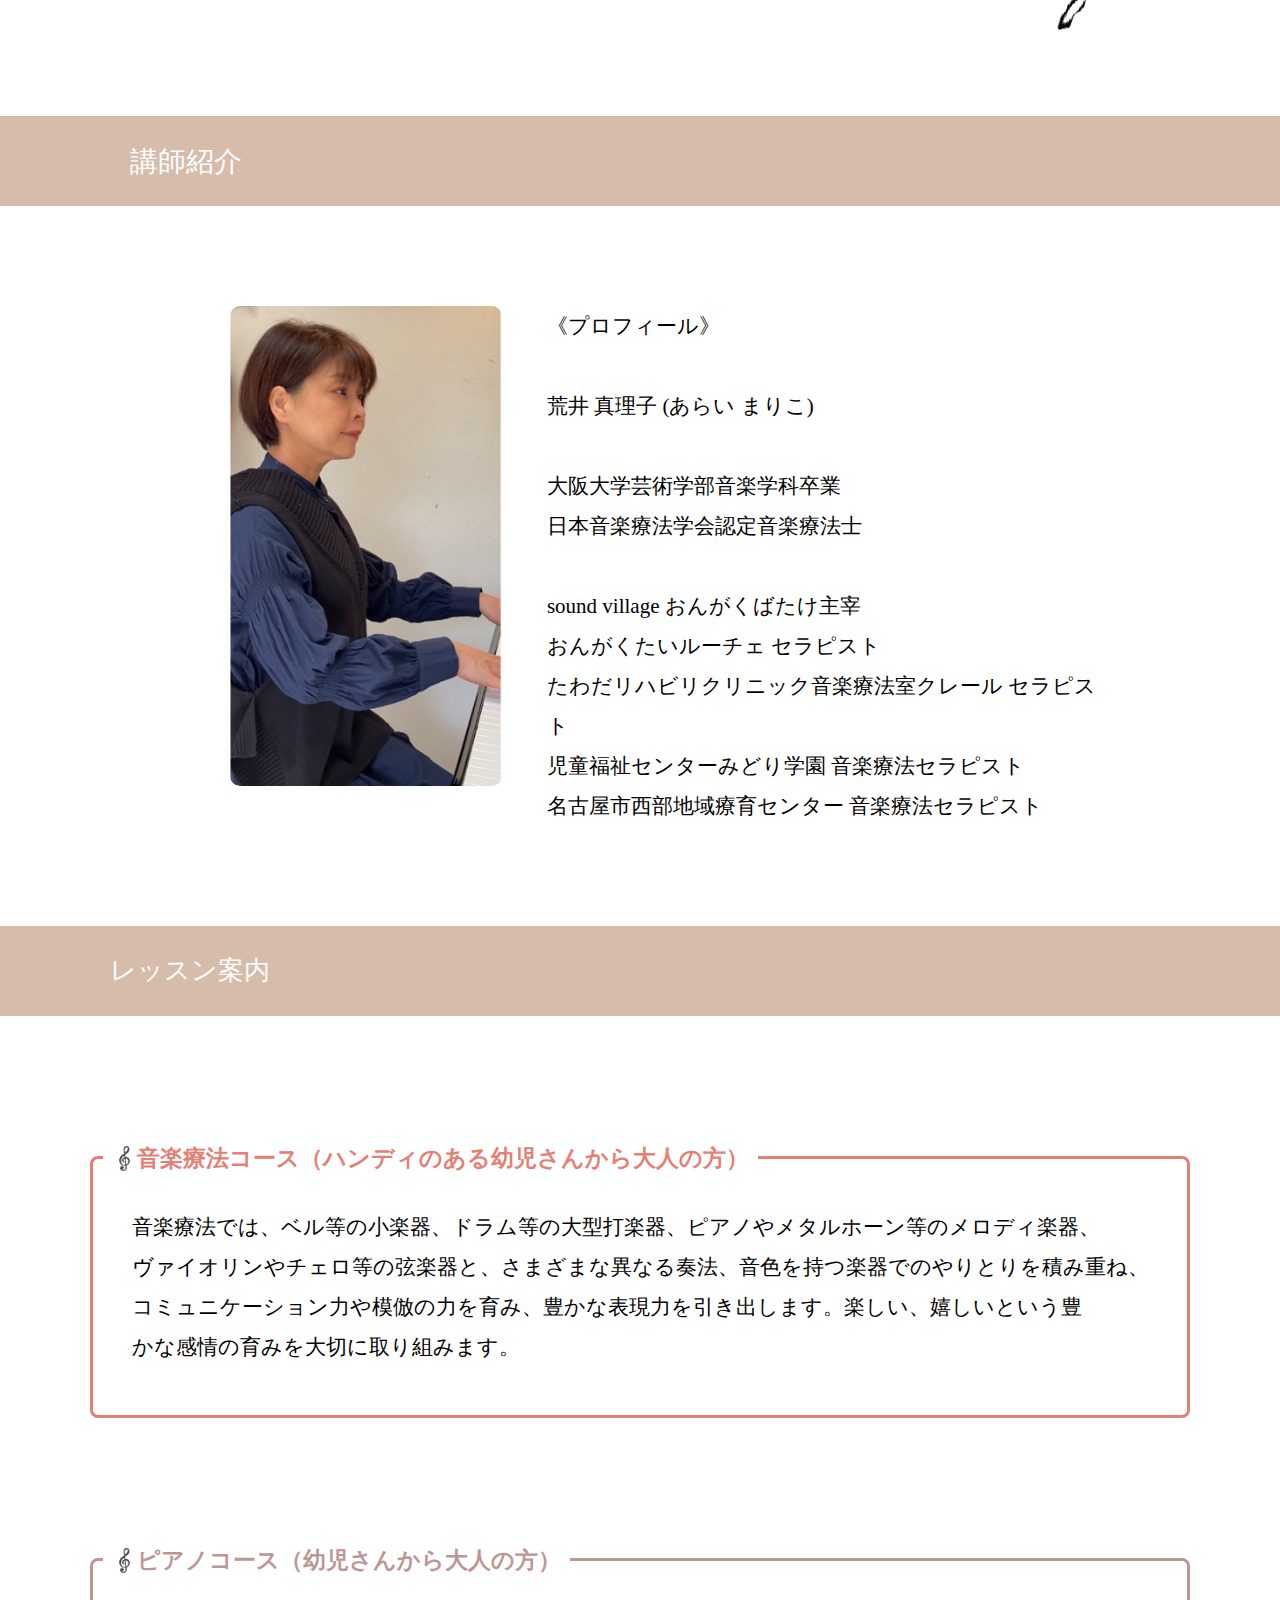
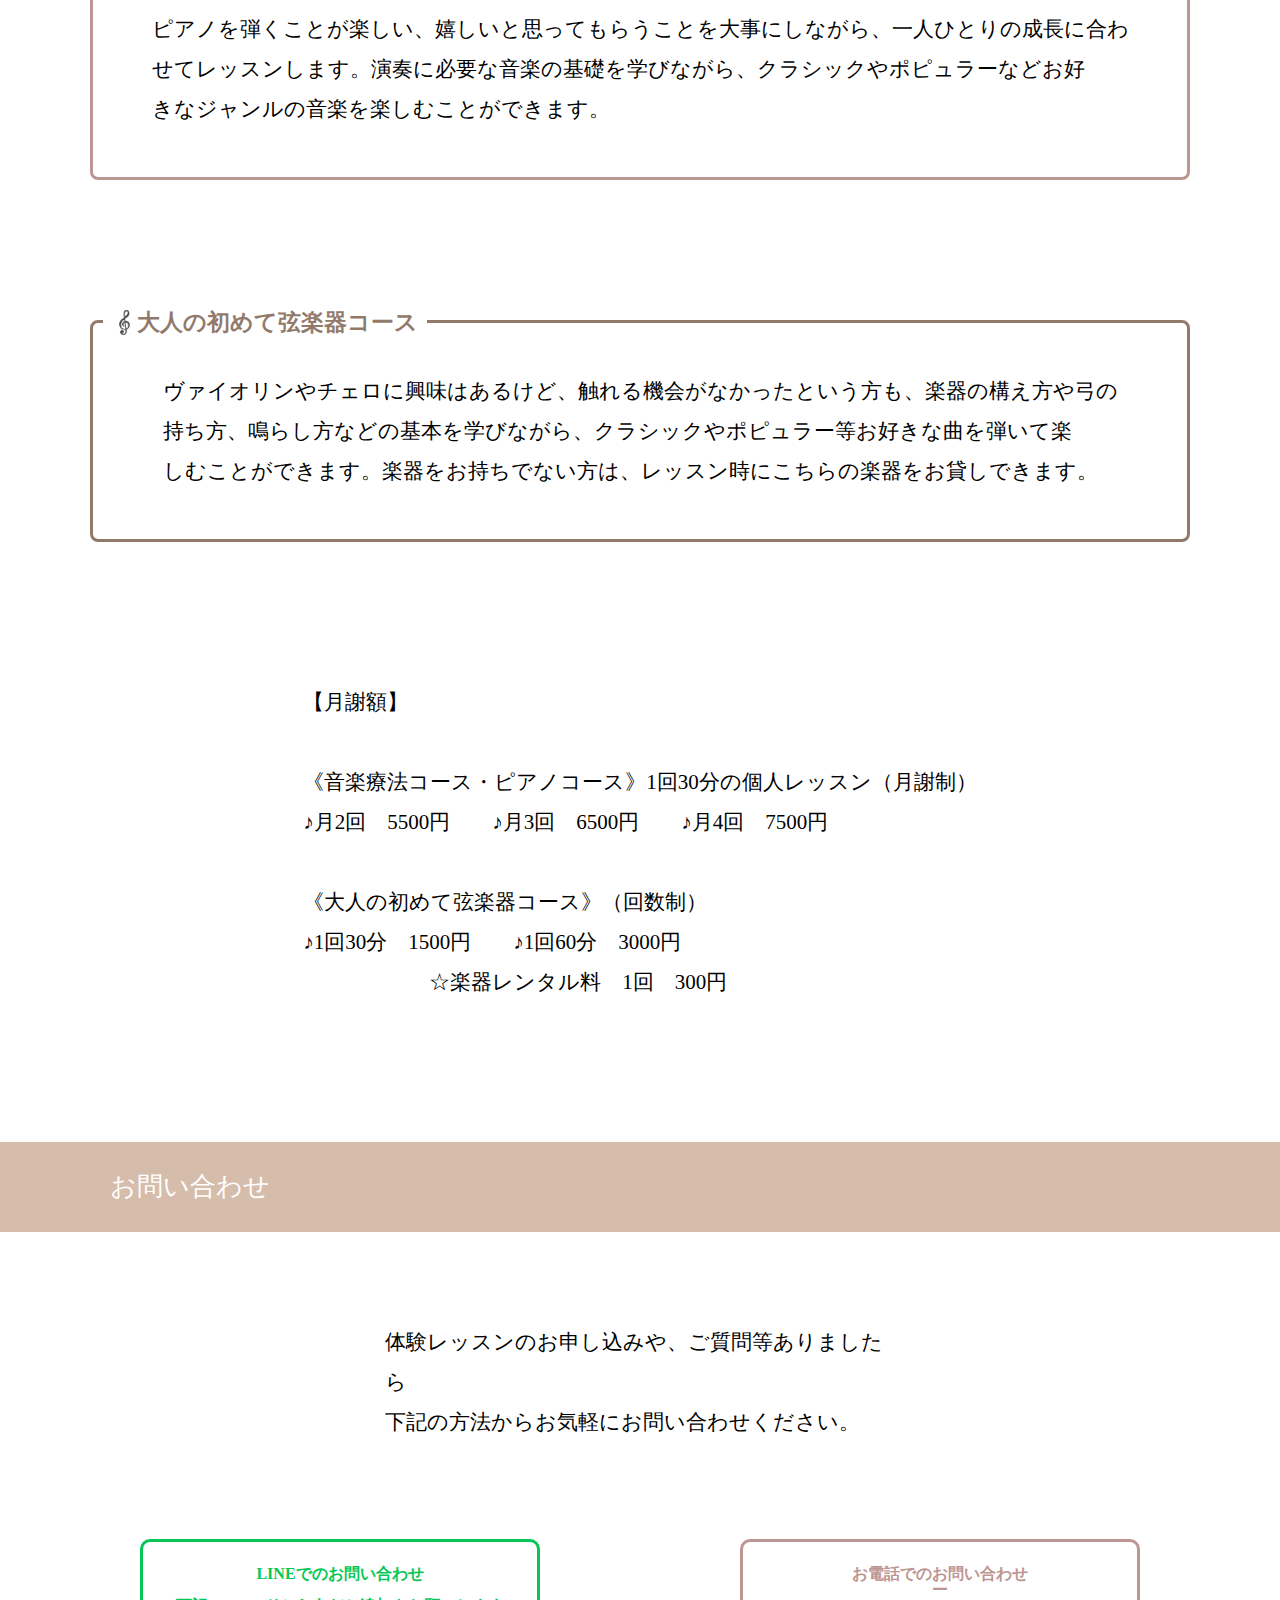
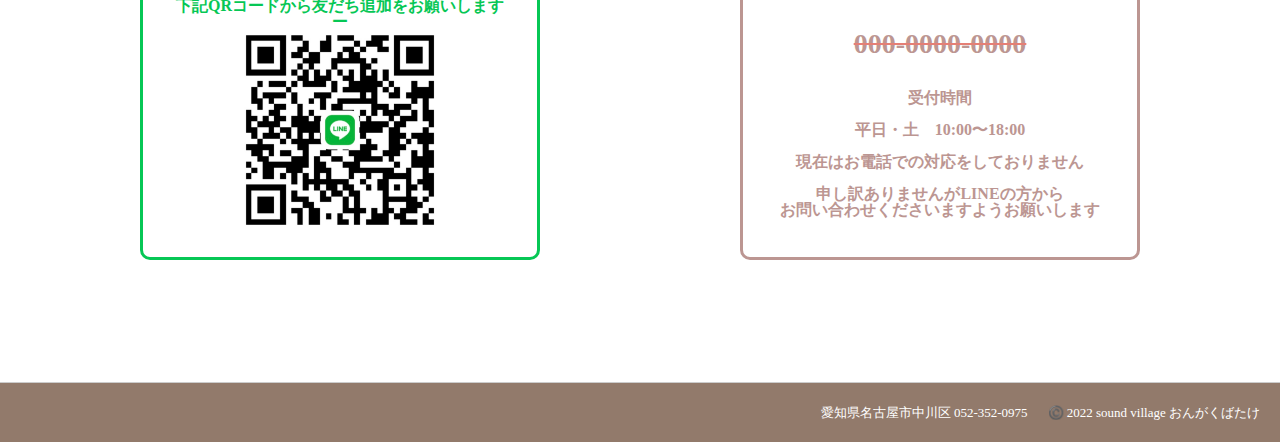
==== commit a8549cc9: "ヘッダーメニューにアイコンの追加" ====
--- a/index.html
+++ b/index.html
@@ -19,10 +19,10 @@
         </a>
       </div>
       <ul class="header-menu">
-        <li><a href="#" class="brown"><span class="black">♪</span>教室紹介</a></li>
-        <li><a href="#instructor-intro-id" class="beige1">講師紹介</a></li>
-        <li><a href="#lesson-guide-id" class="beige">レッスン案内</a></li>
-        <li><a href="#inquiry-id" class="beige">お問い合わせ</a></li>
+        <li><p class="icon-area"><img src="img/piano-icon.svg" class="icon"></p><a href="#" class="brown">教室紹介</a></li>
+        <li class="menu2"><p class="icon-area"><img src="img/woman-icon.svg" class="icon"></p><a href="#instructor-intro-id" class="beige1">講師紹介</a></li>
+        <li><p class="icon-area2"><img src="img/music-file.svg" class="icon"></p><a href="#lesson-guide-id" class="beige">レッスン案内</a></li>
+        <li><p class="icon-area2"><img src="img/mail-icon.svg" class="icon"></p><a href="#inquiry-id" class="beige">お問い合わせ</a></li>
       </ul>
     </div>
 
--- a/css/style.css
+++ b/css/style.css
@@ -12,6 +12,7 @@
 }
 
 /*ヘッダーのCSS*/
+
 .logo {
   font-size: 20px;
 }
@@ -148,6 +149,18 @@
 }
 .header-menu a {
   color: black;
+}
+.menu2 {
+  margin-left: 14px;
+}
+.icon-area {
+  padding-left: 45px;
+}
+.icon-area2 {
+  padding-left: 55px;
+}
+.icon {
+  height: 26px;
 }
 
 /*フッターのCSS*/
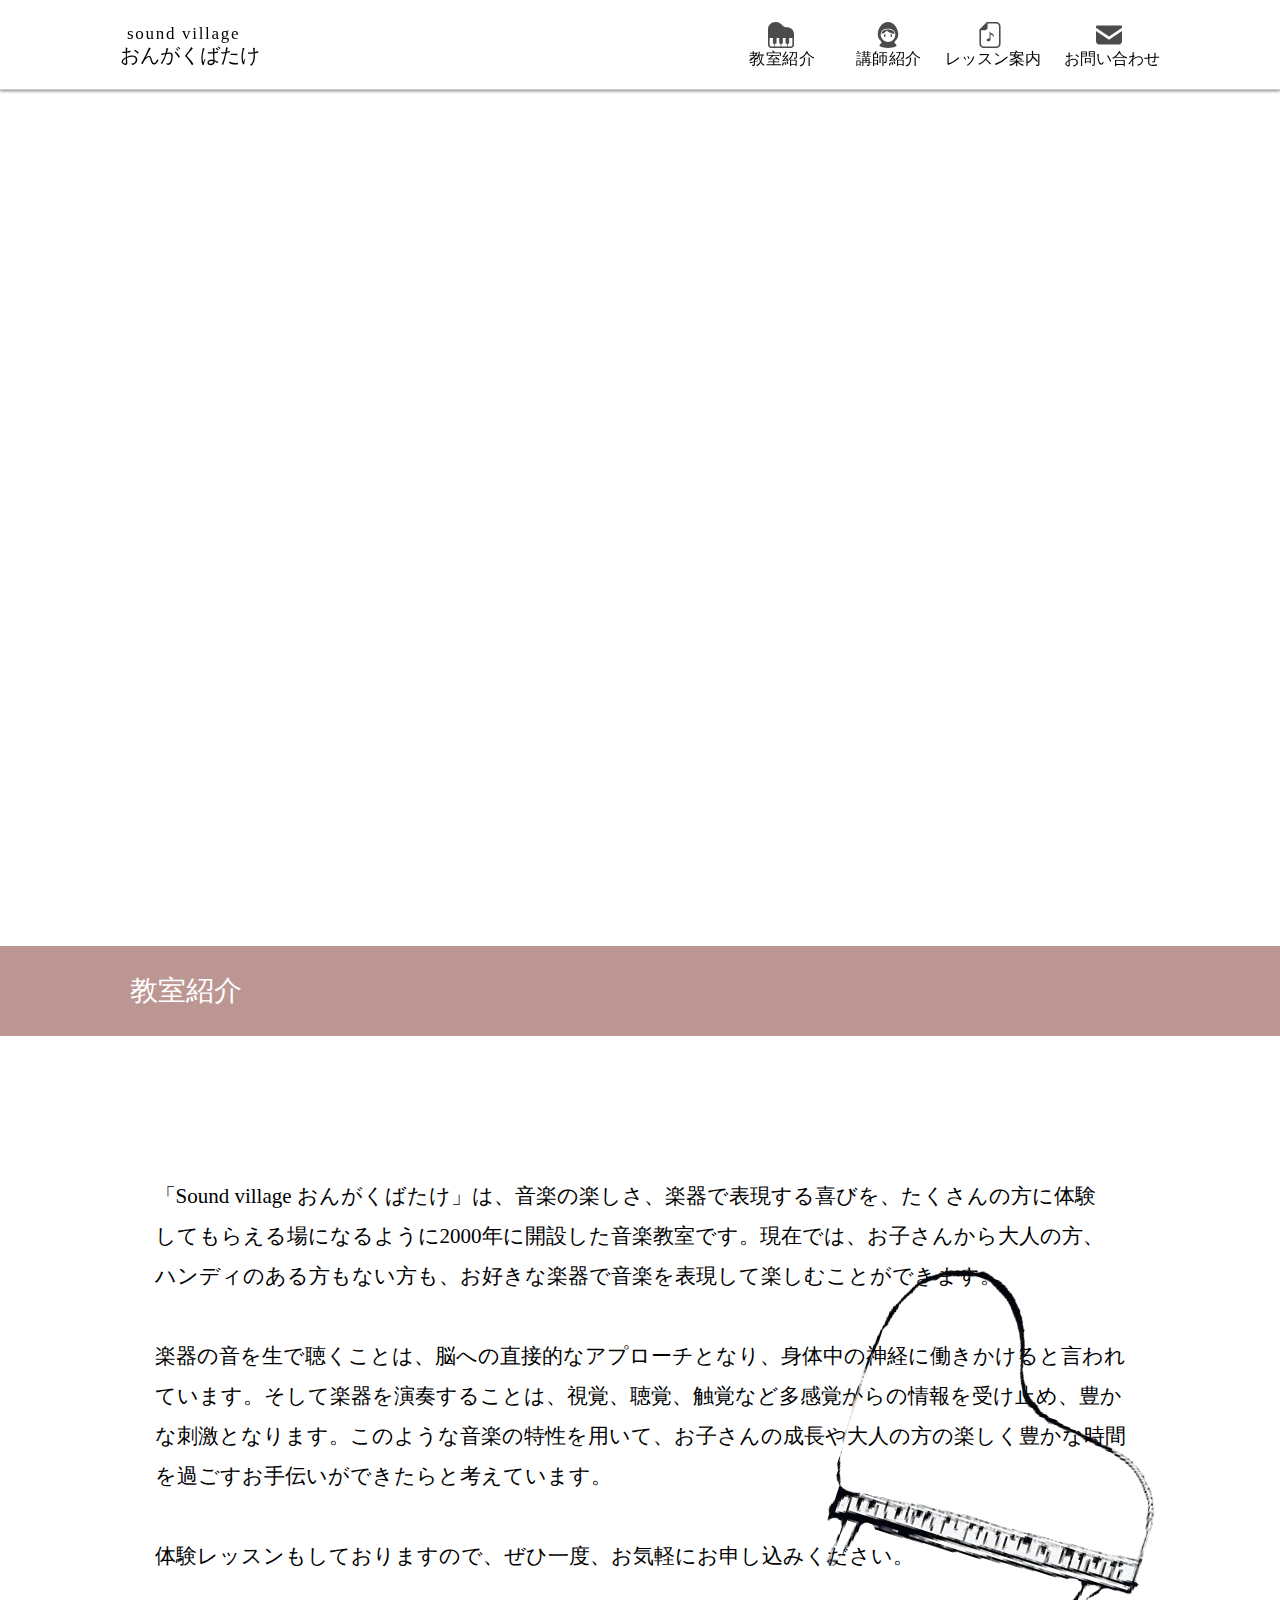
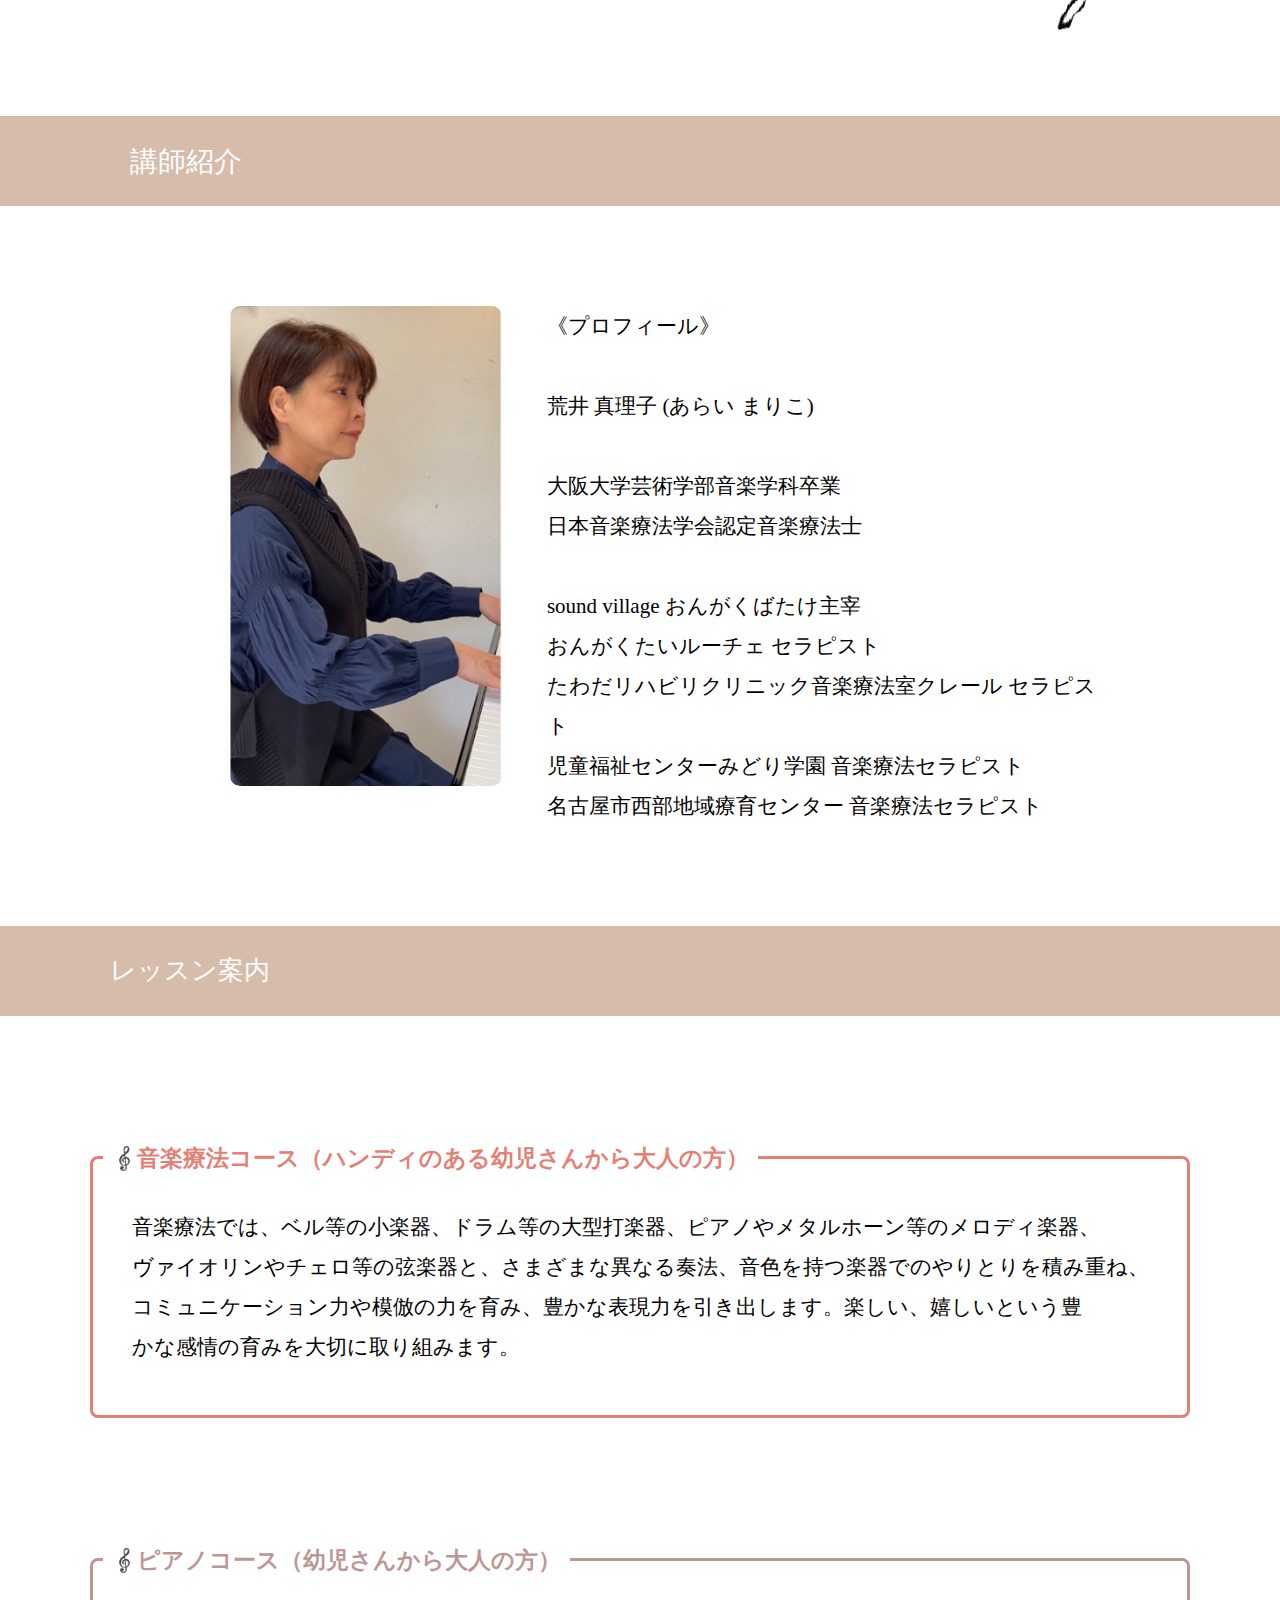
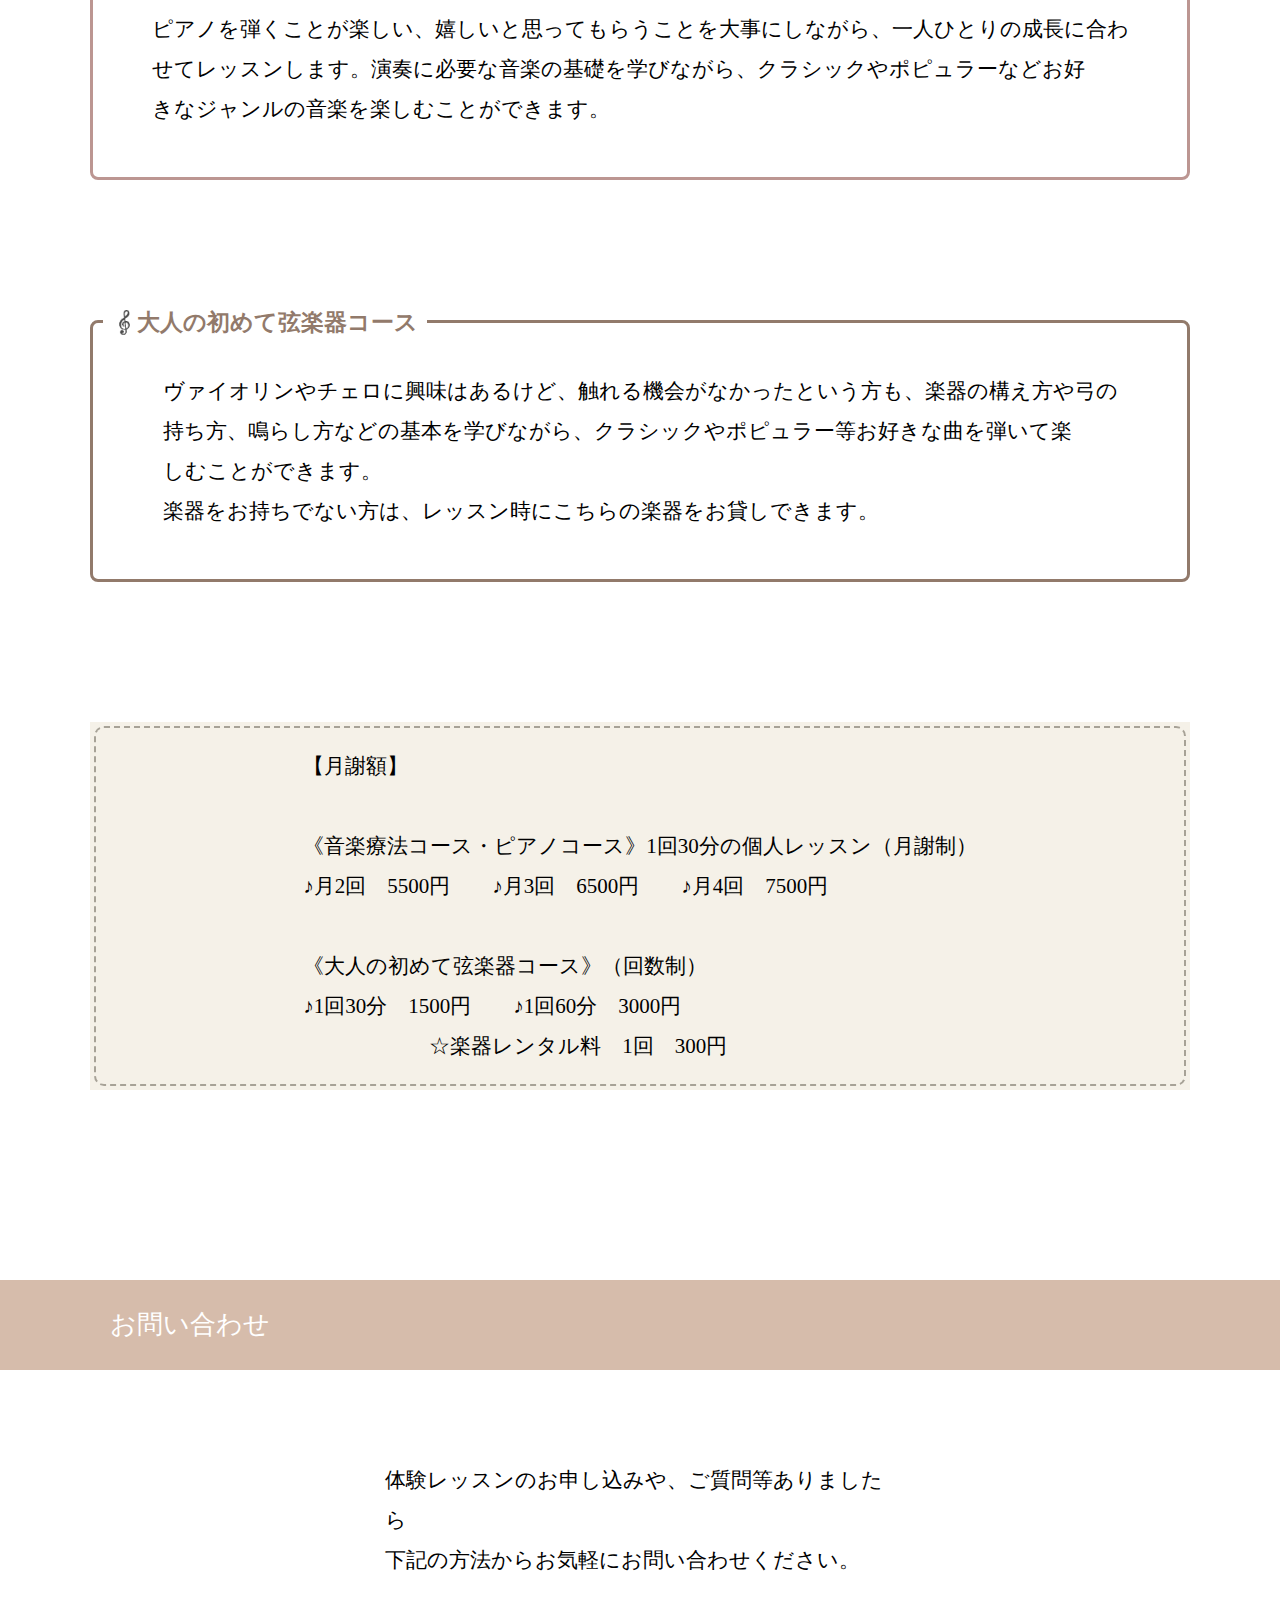
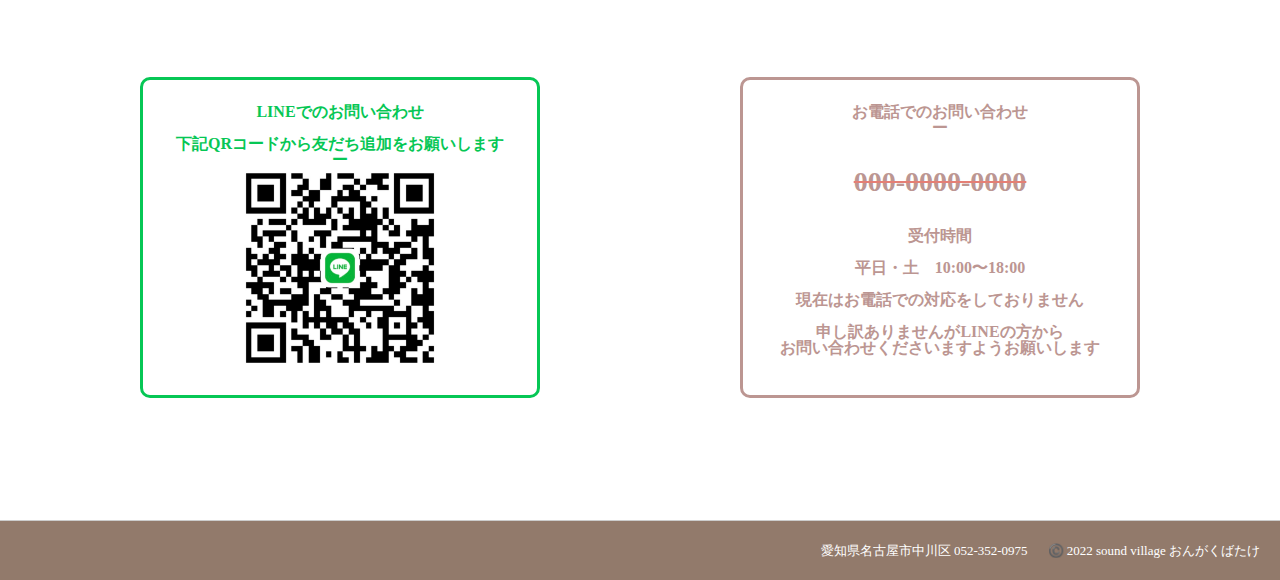
==== commit 65451996: "タイトル、文章の修正変更" ====
--- a/index.html
+++ b/index.html
@@ -5,7 +5,7 @@
     <meta charset="UTF-8">
     <meta http-equiv="X-UA-Compatible" content="IE=edge">
     <meta name="viewport" content="width=device-width, initial-scale=1.0">
-    <title>おんがくばたけ</title>
+    <title>名古屋市中川区の音楽教室 おんがくばたけ</title>
     <link rel="stylesheet" href="css/reset.css">
     <link rel="stylesheet" href="css/style.css">
   </head>
@@ -95,17 +95,20 @@
           <span class="box-title3"><img src="img/music.png", class="music-icon">大人の初めて弦楽器コース</span>
           <p class="text">ヴァイオリンやチェロに興味はあるけど、触れる機会がなかったという方も、楽器の構え方や弓の<br>
             持ち方、鳴らし方などの基本を学びながら、クラシックやポピュラー等お好きな曲を弾いて楽<br>
-            しむことができます。楽器をお持ちでない方は、レッスン時にこちらの楽器をお貸しできます。</p>
+            しむことができます。<br>
+            楽器をお持ちでない方は、レッスン時にこちらの楽器をお貸しできます。</p>
         </div>
 
-        <p class="text">
-          【月謝額】<br><br>
-          《音楽療法コース・ピアノコース》1回30分の個人レッスン（月謝制）<br>
-          ♪月2回　5500円　　♪月3回　6500円　　♪月4回　7500円<br><br>
-          《大人の初めて弦楽器コース》（回数制）<br>
-          ♪1回30分　1500円　　♪1回60分　3000円<br>
-          　　　　　　☆楽器レンタル料　1回　300円
-        </p>
+        <div class="box4">
+          <p class="text">
+            【月謝額】<br><br>
+            《音楽療法コース・ピアノコース》1回30分の個人レッスン（月謝制）<br>
+            ♪月2回　5500円　　♪月3回　6500円　　♪月4回　7500円<br><br>
+            《大人の初めて弦楽器コース》（回数制）<br>
+            ♪1回30分　1500円　　♪1回60分　3000円<br>
+            　　　　　　☆楽器レンタル料　1回　300円
+          </p>
+        </div>
       </div>
 
       <div id="inquiry-id"></div>
--- a/css/style.css
+++ b/css/style.css
@@ -321,6 +321,29 @@
   margin: 0; 
   padding: 0;
 }
+.box4 {
+  margin: 2em 0;
+  padding:3em 1em;/*内側余白*/
+  position: relative;
+  padding:1.5em !important;
+  z-index: 0;
+  background-color:#F5F1E8;/*背景色*/
+  width: 1100px;
+  margin: 0 auto 50px;
+}
+.box4:before{
+  position: absolute;
+  border: 2px dashed #A7A297;/*破線の太さ・色*/
+  content: '';
+  display: block;
+  top: 0px;
+  bottom: 0px;
+  left: 0px;
+  right: 0px;
+  margin:4px;
+  z-index: -1;
+  border-radius:10px;
+  }
 .text {
   font-size: 21px;
   text-align: left;
@@ -363,9 +386,6 @@
   font-size: 28px;
   background-color: #d6bcab;
   color: white;
-}
-.course {
-  padding-bottom: 50px;
 }
 .music-icon {
   height: 30px;
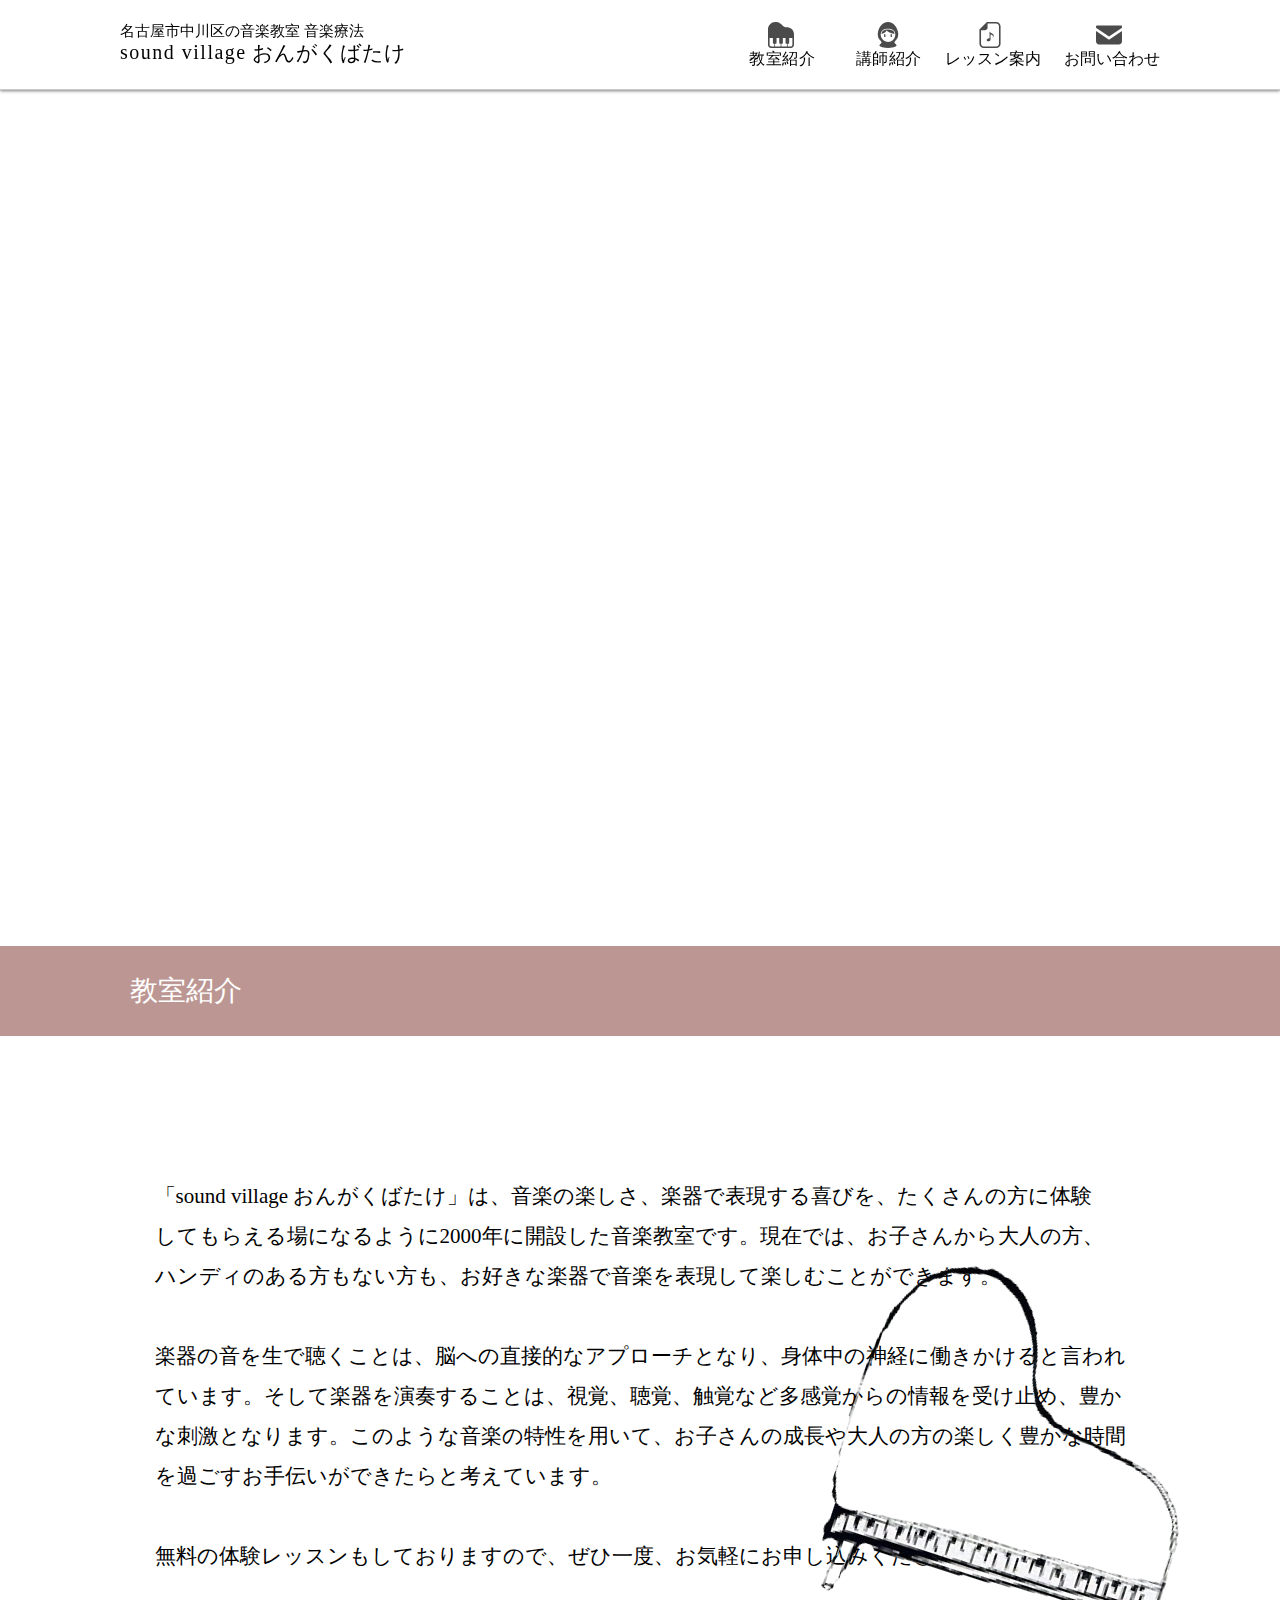
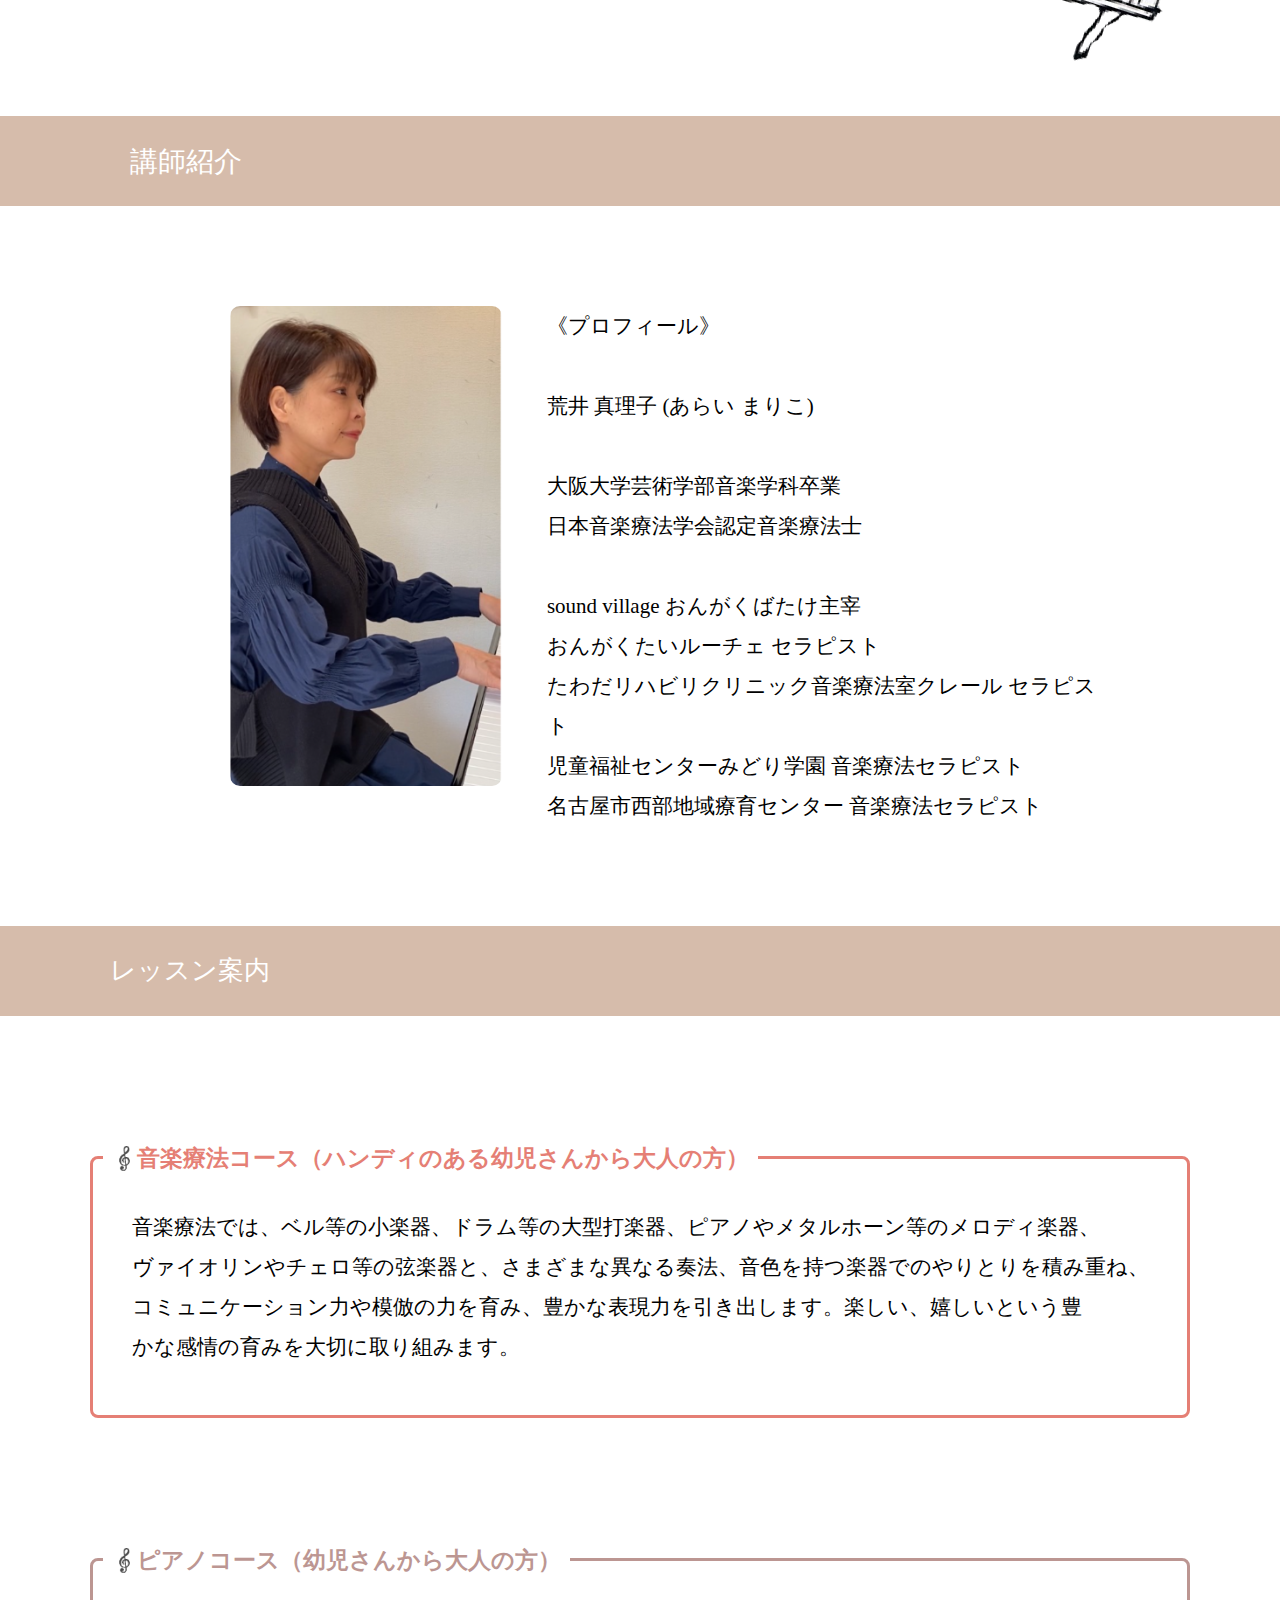
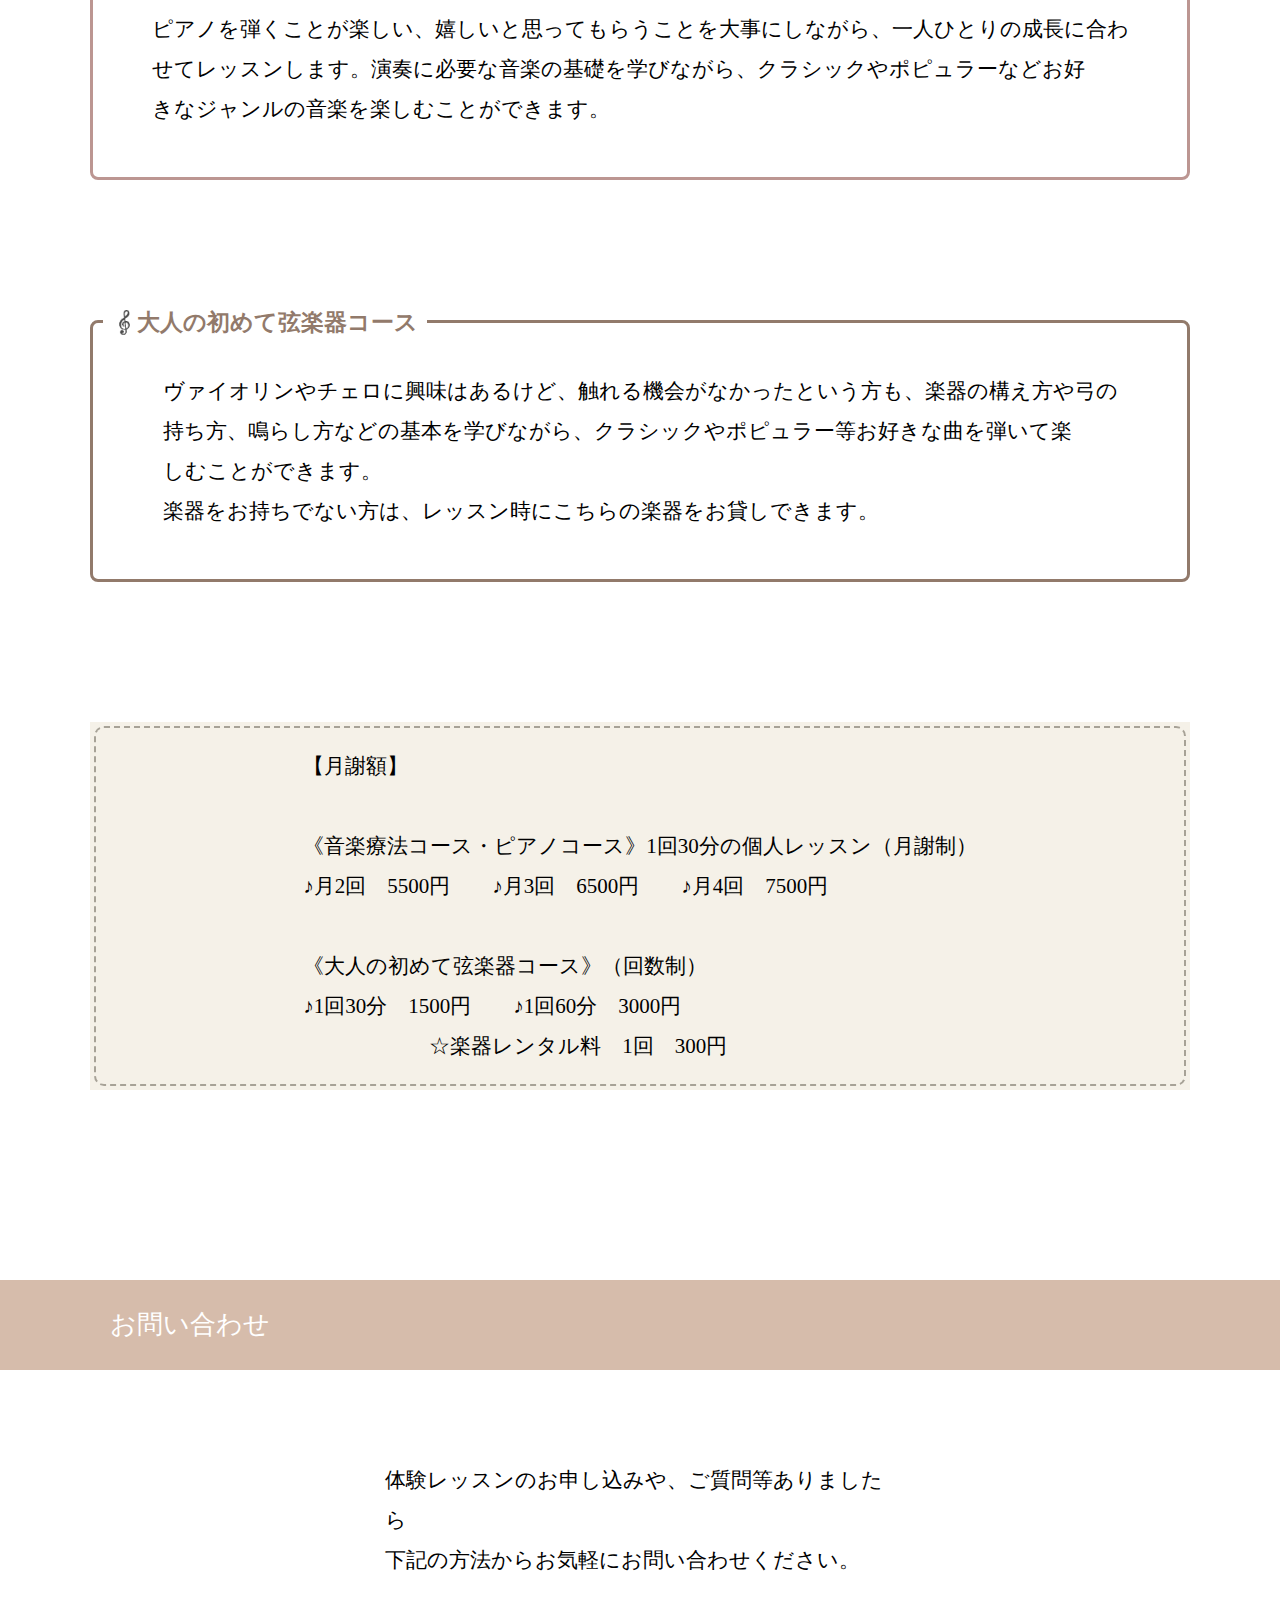
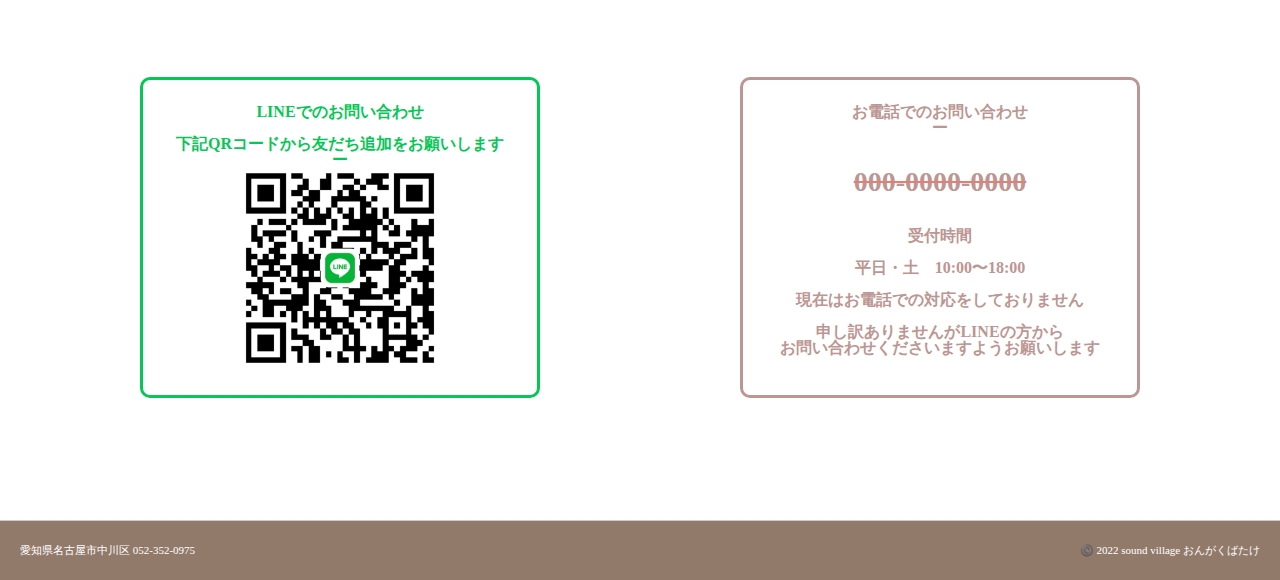
==== commit 34c69357: "ヘッダーへサブタイトルの追加" ====
--- a/index.html
+++ b/index.html
@@ -13,9 +13,11 @@
   <body>
     <div class="header">
       <div class="logo">
+        <p class="sub-title">名古屋市中川区の音楽教室 音楽療法</p>
         <a class="heart-button">
+          
           <p class="logo1">sound village</p>
-          <p>おんがくばたけ</p>
+          <p class="logo2">おんがくばたけ</p>
         </a>
       </div>
       <ul class="header-menu">
@@ -41,14 +43,14 @@
       <div class="text-area text-area1" >
         <img src="img/piano.PNG" class="piano">
         <p class="text">
-          「Sound village おんがくばたけ」は、音楽の楽しさ、楽器で表現する喜びを、たくさんの方に体験<br>
+          「sound village おんがくばたけ」は、音楽の楽しさ、楽器で表現する喜びを、たくさんの方に体験<br>
           してもらえる場になるように2000年に開設した音楽教室です。現在では、お子さんから大人の方、<br>
           ハンディのある方もない方も、お好きな楽器で音楽を表現して楽しむことができます。<br><br>
           楽器の音を生で聴くことは、脳への直接的なアプローチとなり、身体中の神経に働きかけると言われ<br>
           ています。そして楽器を演奏することは、視覚、聴覚、触覚など多感覚からの情報を受け止め、豊か<br>
           な刺激となります。このような音楽の特性を用いて、お子さんの成長や大人の方の楽しく豊かな時間<br>
           を過ごすお手伝いができたらと考えています。<br><br>
-          体験レッスンもしておりますので、ぜひ一度、お気軽にお申し込みください。
+          無料の体験レッスンもしておりますので、ぜひ一度、お気軽にお申し込みください。
         </p>
       </div>
 
@@ -60,7 +62,7 @@
           <img src="img/instructor.png", class="instructor-img">
         </div>
         <div class="instructor-right">
-          <p class="text">
+          <p class="text sp-text">
             《プロフィール》<br><br>
             荒井 真理子 (あらい まりこ)<br><br>
             大阪大学芸術学部音楽学科卒業<br>
@@ -116,7 +118,7 @@
 
       <div class="inquiry-area">
         <div class="inquiry-text">
-          <p class="text inquiry-guide">
+          <p class="text inquiry-guide sp-text">
             体験レッスンのお申し込みや、ご質問等ありましたら<br>
             下記の方法からお気軽にお問い合わせください。
           </p>
--- a/css/style.css
+++ b/css/style.css
@@ -14,21 +14,27 @@
 /*ヘッダーのCSS*/
 
 .logo {
+  font-size: 21px;
+}
+.logo1 {
   font-size: 20px;
-}
-.logo1 {
-  font-size: 17px;
-  padding-left: 7px;
+  padding-left: 0px;
   padding-bottom: 3px;
-  letter-spacing: 0.1em;
+  letter-spacing: 1.5px;
+  padding-top: 3px;
+  margin-right: 5px;
+}
+.logo2 {
+  padding-top: 3.5px;
 }
 .text-area1 {
   position:relative;
 }
 .piano {
   position:absolute;
-  right: 98px;
-  bottom: 0px;
+  right: 71px;
+  bottom: -30px;
+  height: 380px;
   transform: rotate( 18deg );
 }
 .header {
@@ -46,11 +52,15 @@
   padding: 0 120px;
   box-shadow: 0 1px 3px 0 rgba(0, 0, 0, .5);
 }
+.sub-title {
+  font-size: 15px;
+}
 /* ボタン本体のスタイル */
 .heart-button {
   /* ボタン要素の大きさや色 */
   position: relative;
   display: inline-block;
+  display: flex;
 
   /* その他必要なスタイル */
   transition: all 0.3s ease;
@@ -73,15 +83,15 @@
 /* 左上のハートのスタイル */
 .heart-button::before {
   background-image: url("../img/music_icon1.svg");
-  top: 0;
-  left: -14px;
+  top: -10px;
+  left: -18px;
 }
 
 /* 右下のハートのスタイル */
 .heart-button::after {
   background-image: url("../img/music_icon2.svg");
   bottom: -14px;
-  right: -22px;
+  right: -19px;
 }
 
 /* ========= ホバー時のスタイル ======== */
@@ -140,9 +150,6 @@
   letter-spacing: 0.6px;
   margin-left: 26px;
 }
-.black {
-  color: black;
-}
 .header-menu {
   display: flex;
   align-items: center;
@@ -361,21 +368,6 @@
   background-color: #d6bcab;
   color: white;
 }
-.course1 {
-  border-bottom: double 4px #E57F75;
-  padding-bottom: 8px;
-  font-size: 23px;
-}
-.course2 {
-  border-bottom: double 4px #BC9692;
-  padding-bottom: 8px;
-  font-size: 23px;
-}
-.course3 {
-  border-bottom: double 4px #B8B1AB;
-  padding-bottom: 8px;
-  font-size: 23px;
-}
 #instructor-intro-id {
   height: 90px;
 }
@@ -468,4 +460,348 @@
 .line-qr {
   height: 200px;
   width: 200px;
+}
+@media screen and (max-width: 480px){
+
+/*ヘッダーのCSS*/
+.logo {
+  font-size: 15px;
+}
+.heart-button {
+  display: flex;
+}
+.logo1 {
+  font-size: 14.5px;
+  padding-left: 0px;
+  padding-bottom: 0px;
+  letter-spacing: 0.5px;
+  margin-right: 6px;
+  margin-top: 2px;
+  padding-top: 0px;
+}
+.logo2 {
+  padding-top: 1px;
+  margin-top: 2px;
+}
+.sub-title {
+  font-size: 10px;
+}
+.header {
+  display: flex;
+  align-items: center;
+  justify-content: space-between;
+  height: 60px;
+  width: 100vw;
+  border-bottom: 1px solid #CCCCCC;
+  background-color: white;
+  position: static;
+  top: 0;
+  left: 0;
+  z-index: 1;
+  padding-left: 60px;
+  box-shadow: 0 1px 3px 0 rgba(0, 0, 0, .5);
+}
+/* ハートの共通スタイル */
+.heart-button::before,
+.heart-button::after {
+  content: "";
+  background-size: contain;
+  background-repeat: no-repeat;
+  width: 9px;
+  height: 9px;
+  position: absolute;
+  opacity: 0;
+  display: none;
+}
+.header-menu {
+  display: none;
+}
+/*トップページのコンテンツのCSS*/
+.text-area1 {
+  position:relative;
+}
+.container {
+	position: relative;
+	max-width: 100%;
+	height: 400px;
+}
+.image {
+	position: absolute;
+	width: 100%;
+	opacity: 0;
+	animation: change-img-anim 40s infinite;
+  height: 600px;
+  object-fit: cover;
+  vertical-align: bottom;
+}
+.class-images {
+  padding-top: 0px;
+}
+.class-intro {
+  margin-top: 200px;
+  height: 60px;
+  width: 100%;
+  padding: 21px 60px;
+  font-size: 16px;
+  background-color: #BC9692;
+  color: white;
+}
+.piano {
+  position:absolute;
+  right: 18px;
+  bottom: 14px;
+  transform: rotate( 18deg );
+  height: 150px;
+}
+.text-area {
+  padding: 60px;
+  text-align: center;
+  display: block;
+}
+.text {
+  font-size: 13px;
+  text-align: left;
+  display: inline-block;
+  line-height: 21px;
+}
+#instructor-intro-id {
+  height: 0px;
+}
+.instructor-intro {
+  height: 60px;
+  width: 100%;
+  padding: 21px 60px;
+  font-size: 16px;
+  background-color: #d6bcab;
+  color: white;
+}
+.instructor-area {
+  display: block;
+  padding: 60px;
+  width:100%;
+  margin: 0 auto;
+}
+.instructor-left {
+  width: 180px;
+  margin: 0 auto;
+}
+.instructor-img {
+  height: 300px;
+  width: 180px;
+  margin-right: 0px;
+  margin-left: 0px;
+  border-radius: 10px;
+}
+.instructor-right {
+  width: 100%;
+  margin: 0 auto;
+}
+.sp-text {
+  text-align: center;
+  width: 100%;
+}
+#lesson-guide-id {
+  height: 0px;
+}
+.lesson-guide {
+  height: 60px;
+  width: 100%;
+  padding: 21px 60px;
+  font-size: 16px;
+  background-color: #d6bcab;
+  color: white;
+}
+.box1 {
+  position: relative;
+  margin: 2em 0;
+  padding: 1.5em 1em;
+  border: solid 1.5px #E57F75;
+  border-radius: 8px;
+  width: 100%;
+  margin: 0 auto 60px;
+}
+.box1 .box-title1 {
+  position: absolute;
+  display: inline-block;
+  top: -13px;
+  left: 10px;
+  padding: 0 9px;
+  line-height: 1;
+  background: #FFF;
+  color: #E57F75;
+  font-weight: bold;
+}
+.box-title1 {
+  font-size: 12px;
+}
+.box1 p {
+  margin: 0; 
+  padding: 0;
+}
+.box2 {
+  position: relative;
+  margin: 1em 0;
+  padding: 1.5em 1em;
+  border: solid 1.5px #BC9692;
+  border-radius: 8px;
+  width: 100%;
+  margin: 0 auto 60px;
+}
+.box2 .box-title2 {
+  position: absolute;
+  display: inline-block;
+  top: -13px;
+  left: 10px;
+  padding: 0 9px;
+  line-height: 1;
+  background: #FFF;
+  color: #BC9692;
+  font-weight: bold;
+}
+.box-title2 {
+  font-size: 12px;
+}
+.box2 p {
+  margin: 0; 
+  padding: 0;
+}
+.box3 {
+  position: relative;
+  margin: 2em 0;
+  padding: 1.5em 1em;
+  border: solid 1.5px #927a6b;
+  border-radius: 8px;
+  width: 100%;
+  margin: 0 auto 60px;
+}
+.box3 .box-title3 {
+  position: absolute;
+  display: inline-block;
+  top: -13px;
+  left: 10px;
+  padding: 0 9px;
+  line-height: 1;
+  background: #FFF;
+  color: #927a6b;
+  font-weight: bold;
+}
+.box-title3 {
+  font-size: 12px;
+}
+.box3 p {
+  margin: 0; 
+  padding: 0;
+}
+.box4 {
+  margin: 2em 0;
+  padding:3em 1em;/*内側余白*/
+  position: relative;
+  padding:1.5em !important;
+  z-index: 0;
+  background-color:#F5F1E8;/*背景色*/
+  width: 100%;
+  margin: 0 auto;
+}
+.box4:before{
+  position: absolute;
+  border: 2px dashed #A7A297;/*破線の太さ・色*/
+  content: '';
+  display: block;
+  top: 0px;
+  bottom: 0px;
+  left: 0px;
+  right: 0px;
+  margin:4px;
+  z-index: -1;
+  border-radius:10px;
+  }
+.music-icon {
+  height: 17px;
+  vertical-align: middle;
+  padding-bottom: 4px;
+}
+#inquiry-id {
+  height: 0px;
+}
+.inquiry {
+  height: 60px;
+  width: 100%;
+  padding: 21px 60px;
+  font-size: 16px;
+  background-color: #d6bcab;
+  color: white;
+}
+.inquiry-text {
+  width: 100%;
+  margin: 0 auto;
+}
+.inquiry-area {
+  padding: 60px;
+}
+.inquiry-guide {
+  margin-bottom:60px;
+}
+.method {
+  display: block;
+  width: 100%;
+  margin: 0 auto;
+}
+.line {
+  padding: 1em 0em;
+  margin: 0;
+  font-weight: bold;
+  color: #06c755;/*文字色*/
+  background: #FFF;
+  border: solid 1.5px #06c755;/*線*/
+  border-radius: 10px;/*角の丸み*/
+  width: 100%;
+  margin-right: 200px;
+}
+.line p {
+  margin: 0;
+  padding: 0;
+  text-align: center;
+  font-size: 12px;
+}
+.phone {
+  padding: 1em 0em;
+  margin: 2em 0 0;
+  font-weight: bold;
+  color: #BC9692;/*文字色*/
+  background: #FFF;
+  border: solid 1.5px #BC9692;/*線*/
+  border-radius: 10px;/*角の丸み*/
+  width: 100%;
+}
+.phone p {
+  margin: 0; 
+  padding: 0;
+  text-align: center;
+  font-size: 12px;
+}
+p.number {
+  font-size: 22px;
+  text-decoration: line-through #E57F75;
+}
+.line-qr {
+  height: 150px;
+  width: 150px;
+}
+}
+/*フッターのCSS*/
+.footer {
+  height: 60px;
+  width: 100vw;
+  border-top: 1px solid #CCCCCC;
+  display: flex;
+  justify-content: space-between;
+  align-items: center;
+  font-size: 11px;
+  padding: 0 20px;
+  background-color: #927a6b;
+  color: white;
+}
+.footer-address {
+  margin-right: 0px;
+  font-size: 11px;
 }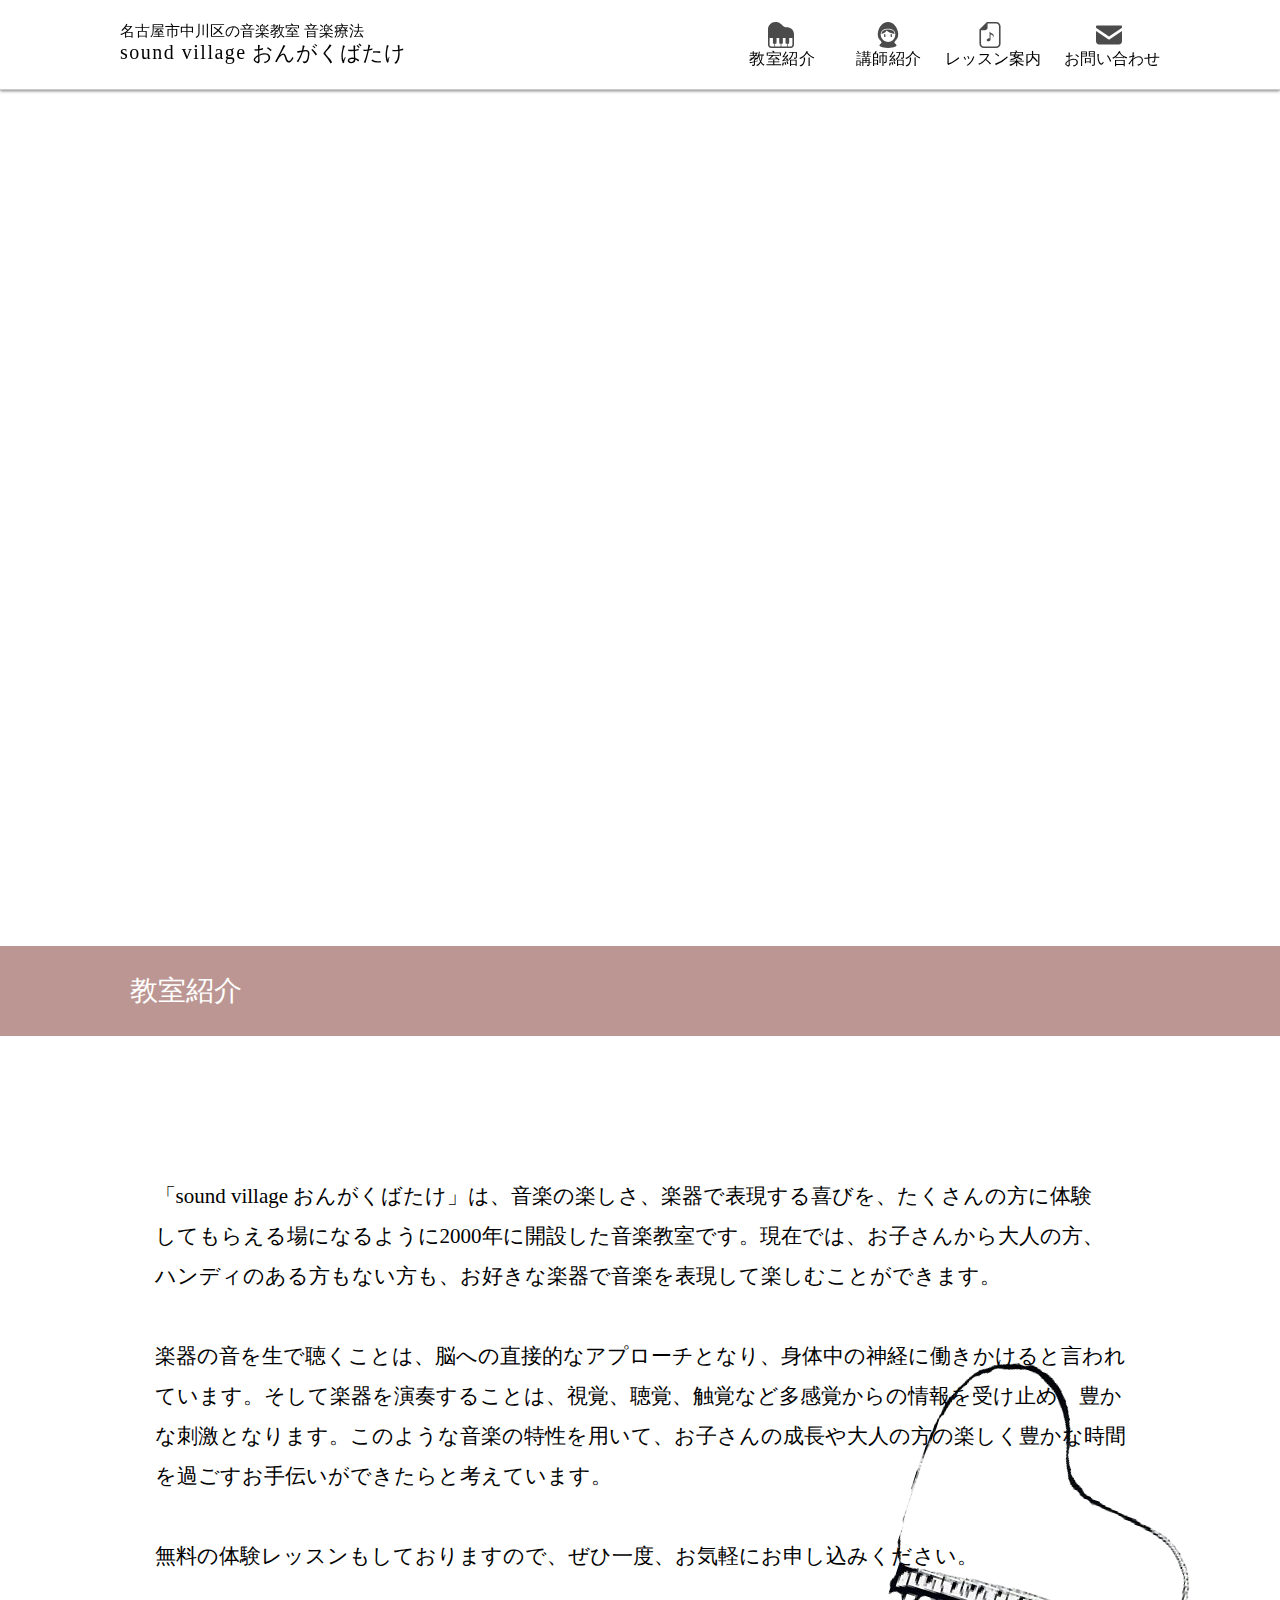
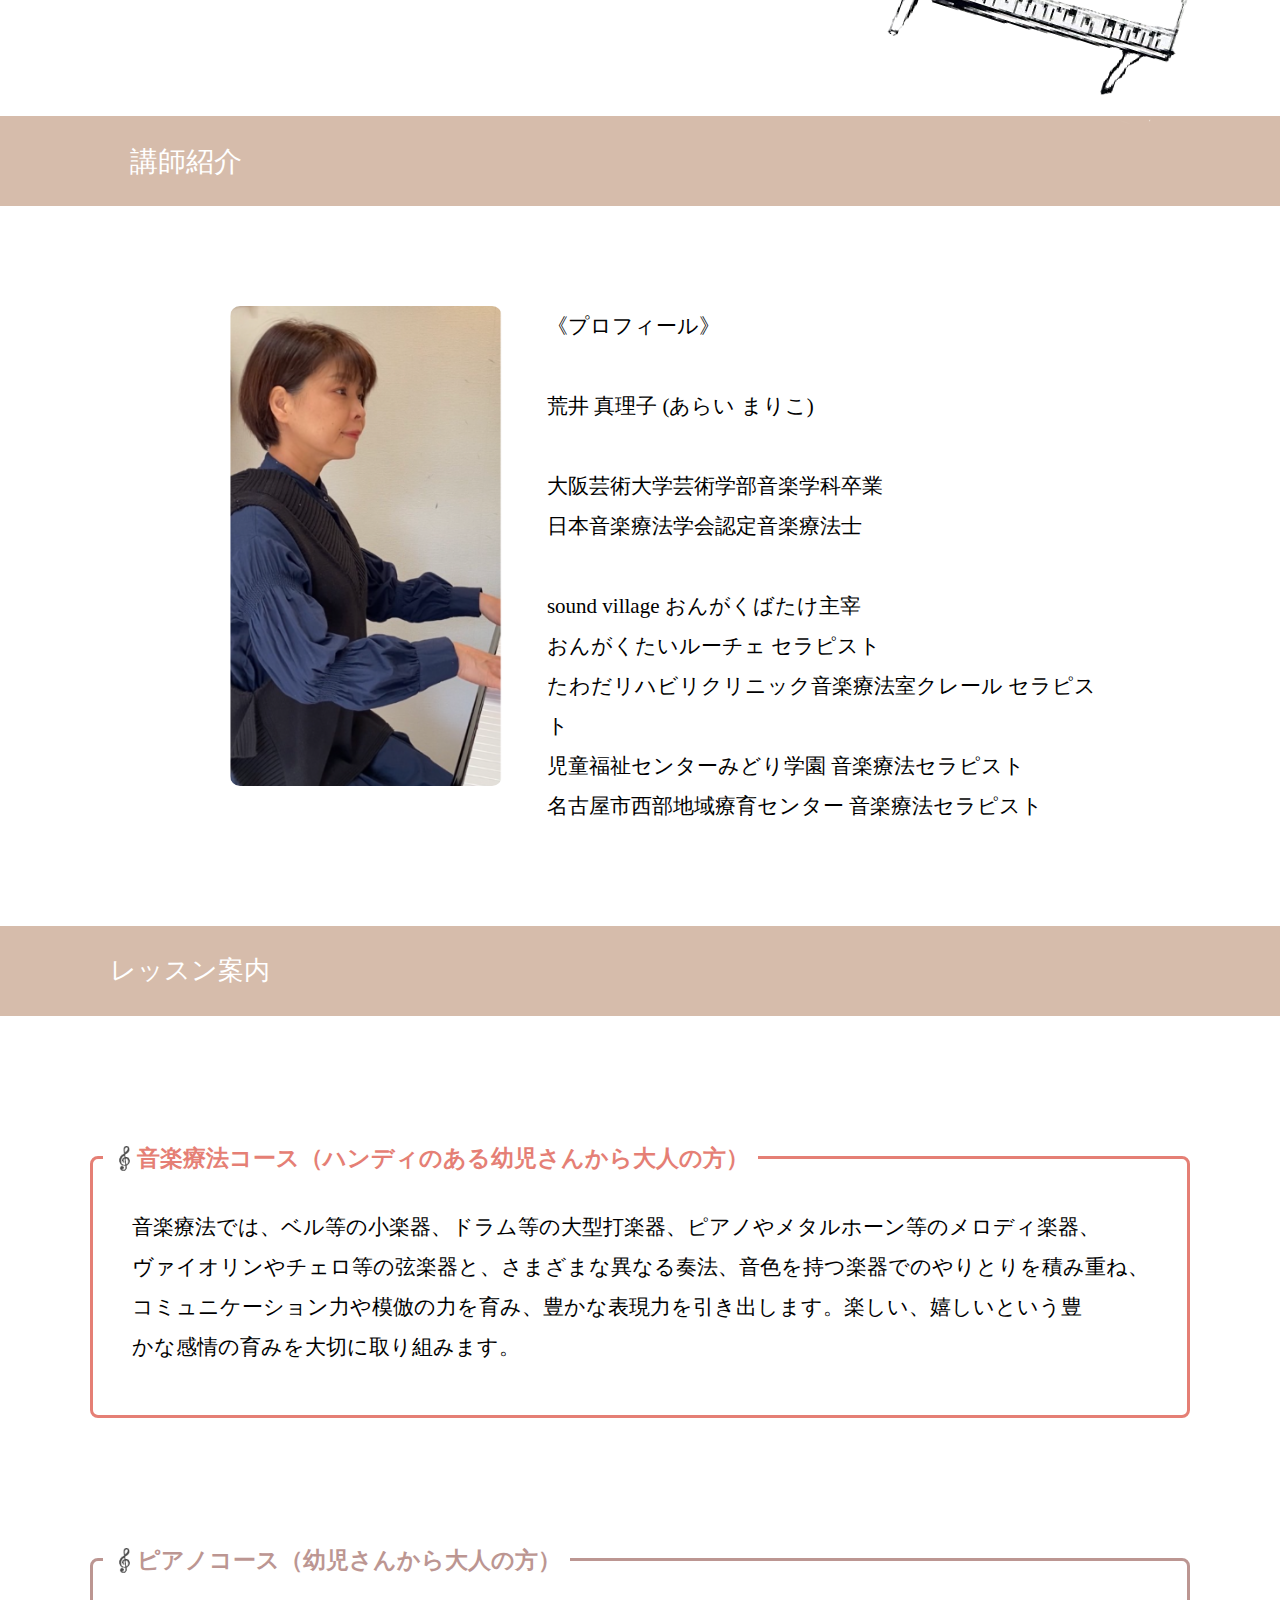
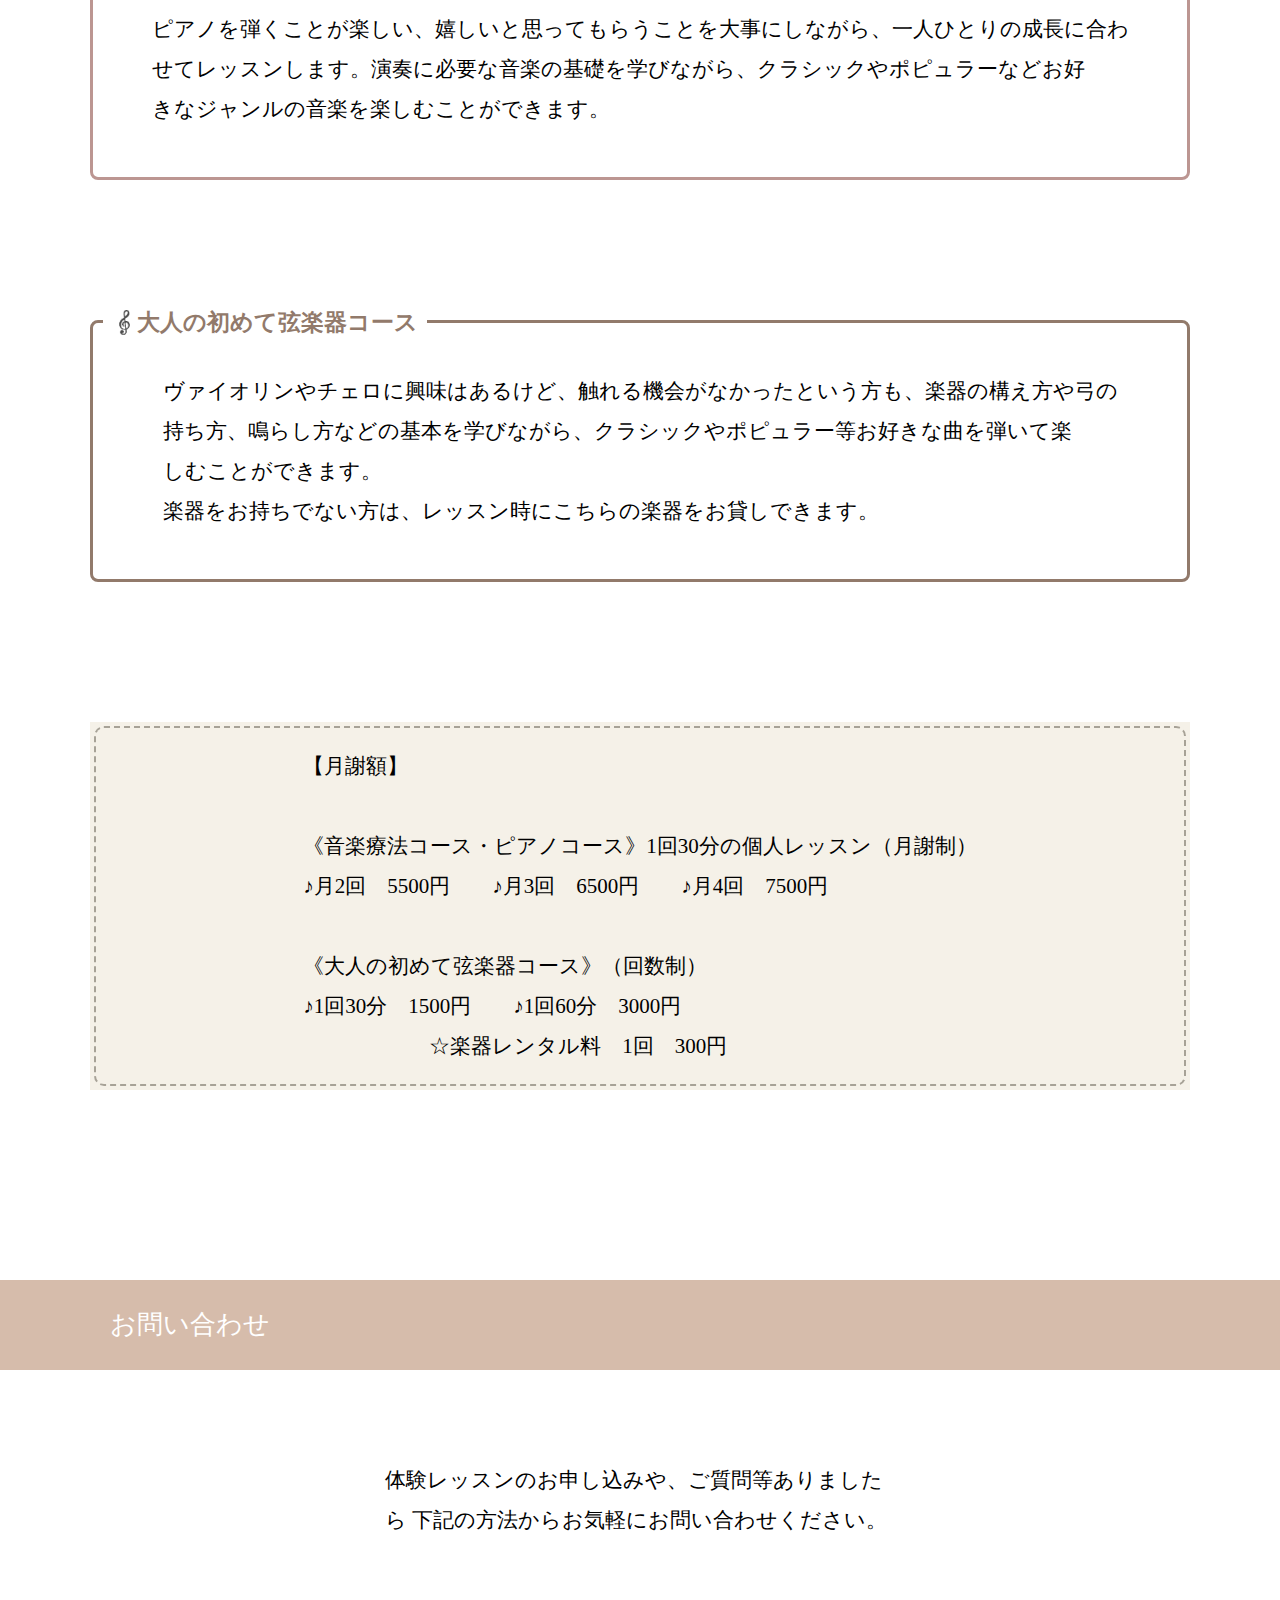
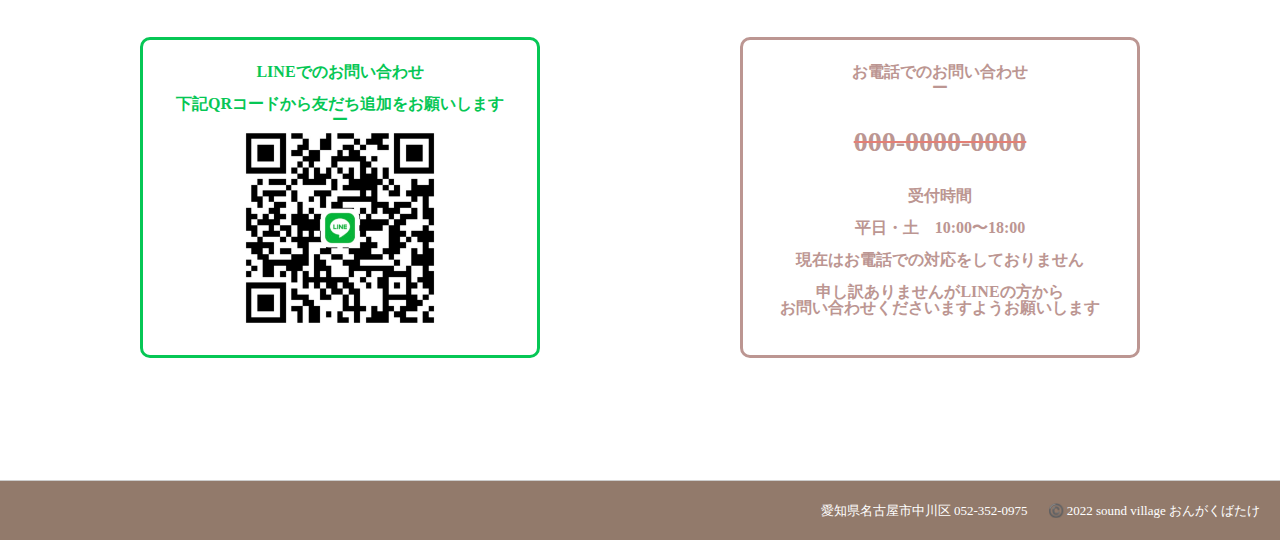
==== commit efe5e61d: "スマホサイズのフォント修正" ====
--- a/index.html
+++ b/index.html
@@ -5,7 +5,7 @@
     <meta charset="UTF-8">
     <meta http-equiv="X-UA-Compatible" content="IE=edge">
     <meta name="viewport" content="width=device-width, initial-scale=1.0">
-    <title>名古屋市中川区の音楽教室 おんがくばたけ</title>
+    <title>名古屋市中川区の音楽教室 音楽療法 sound village おんがくばたけ</title>
     <link rel="stylesheet" href="css/reset.css">
     <link rel="stylesheet" href="css/style.css">
   </head>
@@ -65,7 +65,7 @@
           <p class="text sp-text">
             《プロフィール》<br><br>
             荒井 真理子 (あらい まりこ)<br><br>
-            大阪大学芸術学部音楽学科卒業<br>
+            大阪芸術大学芸術学部音楽学科卒業<br>
             日本音楽療法学会認定音楽療法士<br><br>
             sound village おんがくばたけ主宰<br>
             おんがくたいルーチェ セラピスト<br>
@@ -82,21 +82,21 @@
       <div class="text-area course">
         <div class="box1">
           <span class="box-title1"><img src="img/music.png", class="music-icon">音楽療法コース（ハンディのある幼児さんから大人の方）</span>
-          <p class="text">音楽療法では、ベル等の小楽器、ドラム等の大型打楽器、ピアノやメタルホーン等のメロディ楽器、<br>
-            ヴァイオリンやチェロ等の弦楽器と、さまざまな異なる奏法、音色を持つ楽器でのやりとりを積み重ね、<br>
-            コミュニケーション力や模倣の力を育み、豊かな表現力を引き出します。楽しい、嬉しいという豊<br>
+          <p class="text">音楽療法では、ベル等の小楽器、ドラム等の大型打楽器、ピアノやメタルホーン等のメロディ楽器、<br class="t-space">
+            ヴァイオリンやチェロ等の弦楽器と、さまざまな異なる奏法、音色を持つ楽器でのやりとりを積み重ね、<br class="t-space">
+            コミュニケーション力や模倣の力を育み、豊かな表現力を引き出します。楽しい、嬉しいという豊<br class="t-space">
             かな感情の育みを大切に取り組みます。</p>
         </div>
         <div class="box2">
           <span class="box-title2"><img src="img/music.png", class="music-icon">ピアノコース（幼児さんから大人の方）</span>
-          <p class="text">ピアノを弾くことが楽しい、嬉しいと思ってもらうことを大事にしながら、一人ひとりの成長に合わ<br>
-            せてレッスンします。演奏に必要な音楽の基礎を学びながら、クラシックやポピュラーなどお好<br>
+          <p class="text">ピアノを弾くことが楽しい、嬉しいと思ってもらうことを大事にしながら、一人ひとりの成長に合わ<br class="t-space">
+            せてレッスンします。<br class="p-c-space">演奏に必要な音楽の基礎を学びながら、クラシックやポピュラーなどお好<br class="t-space">
             きなジャンルの音楽を楽しむことができます。</p>
         </div>
         <div class="box3">
           <span class="box-title3"><img src="img/music.png", class="music-icon">大人の初めて弦楽器コース</span>
-          <p class="text">ヴァイオリンやチェロに興味はあるけど、触れる機会がなかったという方も、楽器の構え方や弓の<br>
-            持ち方、鳴らし方などの基本を学びながら、クラシックやポピュラー等お好きな曲を弾いて楽<br>
+          <p class="text">ヴァイオリンやチェロに興味はあるけど、触れる機会がなかったという方も、楽器の構え方や弓の<br class="t-space">
+            持ち方、鳴らし方などの基本を学びながら、クラシックやポピュラー等お好きな曲を弾いて楽<br class="t-space">
             しむことができます。<br>
             楽器をお持ちでない方は、レッスン時にこちらの楽器をお貸しできます。</p>
         </div>
@@ -104,7 +104,7 @@
         <div class="box4">
           <p class="text">
             【月謝額】<br><br>
-            《音楽療法コース・ピアノコース》1回30分の個人レッスン（月謝制）<br>
+            《音楽療法コース・ピアノコース》<br class="p-c-space">1回30分の個人レッスン（月謝制）<br>
             ♪月2回　5500円　　♪月3回　6500円　　♪月4回　7500円<br><br>
             《大人の初めて弦楽器コース》（回数制）<br>
             ♪1回30分　1500円　　♪1回60分　3000円<br>
@@ -119,7 +119,7 @@
       <div class="inquiry-area">
         <div class="inquiry-text">
           <p class="text inquiry-guide sp-text">
-            体験レッスンのお申し込みや、ご質問等ありましたら<br>
+            体験レッスンのお申し込みや、ご質問等ありましたら
             下記の方法からお気軽にお問い合わせください。
           </p>
         </div>
--- a/css/style.css
+++ b/css/style.css
@@ -32,9 +32,9 @@
 }
 .piano {
   position:absolute;
-  right: 71px;
-  bottom: -30px;
-  height: 380px;
+  right: 65px;
+  bottom: -65px;
+  height: 320px;
   transform: rotate( 18deg );
 }
 .header {
@@ -461,22 +461,25 @@
   height: 200px;
   width: 200px;
 }
+.p-c-space {
+  display: none;
+}
 @media screen and (max-width: 480px){
 
 /*ヘッダーのCSS*/
 .logo {
-  font-size: 15px;
+  font-size: 14px;
 }
 .heart-button {
   display: flex;
 }
 .logo1 {
-  font-size: 14.5px;
+  font-size: 13px;
   padding-left: 0px;
   padding-bottom: 0px;
   letter-spacing: 0.5px;
   margin-right: 6px;
-  margin-top: 2px;
+  margin-top: 3px;
   padding-top: 0px;
 }
 .logo2 {
@@ -498,8 +501,9 @@
   top: 0;
   left: 0;
   z-index: 1;
-  padding-left: 60px;
+  padding-left: 30px;
   box-shadow: 0 1px 3px 0 rgba(0, 0, 0, .5);
+  padding-top: 5px;
 }
 /* ハートの共通スタイル */
 .heart-button::before,
@@ -551,10 +555,10 @@
   right: 18px;
   bottom: 14px;
   transform: rotate( 18deg );
-  height: 150px;
+  height: 110px;
 }
 .text-area {
-  padding: 60px;
+  padding: 60px 30px;
   text-align: center;
   display: block;
 }
@@ -577,20 +581,23 @@
 }
 .instructor-area {
   display: block;
-  padding: 60px;
+  padding: 60px 0px;
   width:100%;
   margin: 0 auto;
 }
 .instructor-left {
   width: 180px;
   margin: 0 auto;
+  display: flex;
+  justify-content: center;
 }
 .instructor-img {
-  height: 300px;
-  width: 180px;
+  height: 250px;
+  width: 150px;
   margin-right: 0px;
   margin-left: 0px;
   border-radius: 10px;
+  margin-bottom: 10px;
 }
 .instructor-right {
   width: 100%;
@@ -625,14 +632,14 @@
   display: inline-block;
   top: -13px;
   left: 10px;
-  padding: 0 9px;
+  padding: 5px 0 0;
   line-height: 1;
   background: #FFF;
   color: #E57F75;
   font-weight: bold;
 }
 .box-title1 {
-  font-size: 12px;
+  font-size: 11px;
 }
 .box1 p {
   margin: 0; 
@@ -652,7 +659,7 @@
   display: inline-block;
   top: -13px;
   left: 10px;
-  padding: 0 9px;
+  padding: 5px 9px 0;
   line-height: 1;
   background: #FFF;
   color: #BC9692;
@@ -679,7 +686,7 @@
   display: inline-block;
   top: -13px;
   left: 10px;
-  padding: 0 9px;
+  padding: 5px 9px 0;
   line-height: 1;
   background: #FFF;
   color: #927a6b;
@@ -726,7 +733,11 @@
 .inquiry {
   height: 60px;
   width: 100%;
-  padding: 21px 60px;
+  line-height: 60px;
+  text-align: center;
+  text-align: left;
+  padding: 0px;
+  padding-left: 60px;
   font-size: 16px;
   background-color: #d6bcab;
   color: white;
@@ -736,10 +747,11 @@
   margin: 0 auto;
 }
 .inquiry-area {
-  padding: 60px;
+  padding: 30px;
 }
 .inquiry-guide {
-  margin-bottom:60px;
+  margin-bottom: 50px;
+  margin-top: 20px;
 }
 .method {
   display: block;
@@ -755,7 +767,7 @@
   border: solid 1.5px #06c755;/*線*/
   border-radius: 10px;/*角の丸み*/
   width: 100%;
-  margin-right: 200px;
+  margin-right: 0px;
 }
 .line p {
   margin: 0;
@@ -787,21 +799,27 @@
   height: 150px;
   width: 150px;
 }
-}
-/*フッターのCSS*/
+.p-c-space {
+  display: block;
+}
 .footer {
   height: 60px;
   width: 100vw;
   border-top: 1px solid #CCCCCC;
   display: flex;
-  justify-content: space-between;
+  justify-content: center;
   align-items: center;
-  font-size: 11px;
-  padding: 0 20px;
+  font-size: 10px;
+  padding: 0px;
   background-color: #927a6b;
   color: white;
 }
 .footer-address {
+  font-size: 10px;
   margin-right: 0px;
-  font-size: 11px;
+  display: none;
+}
+.t-space {
+  display: none;
+}
 }